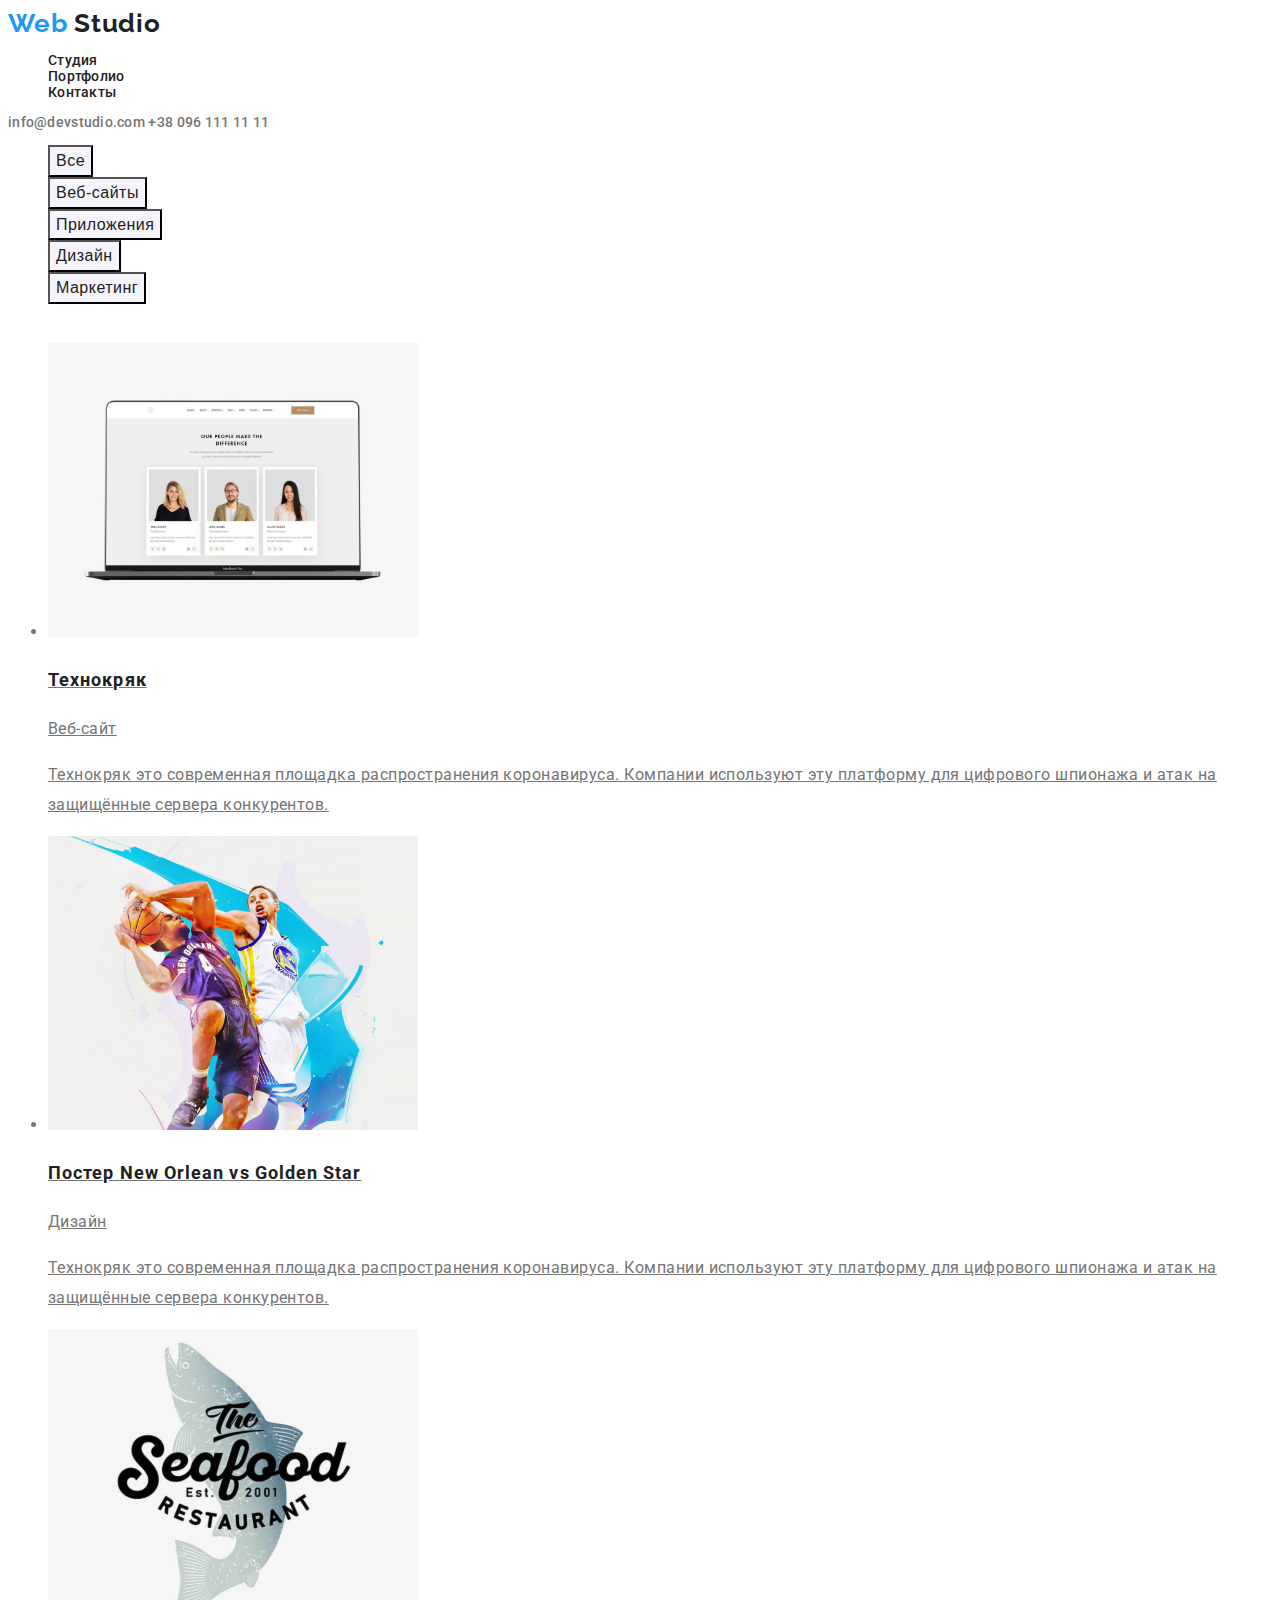
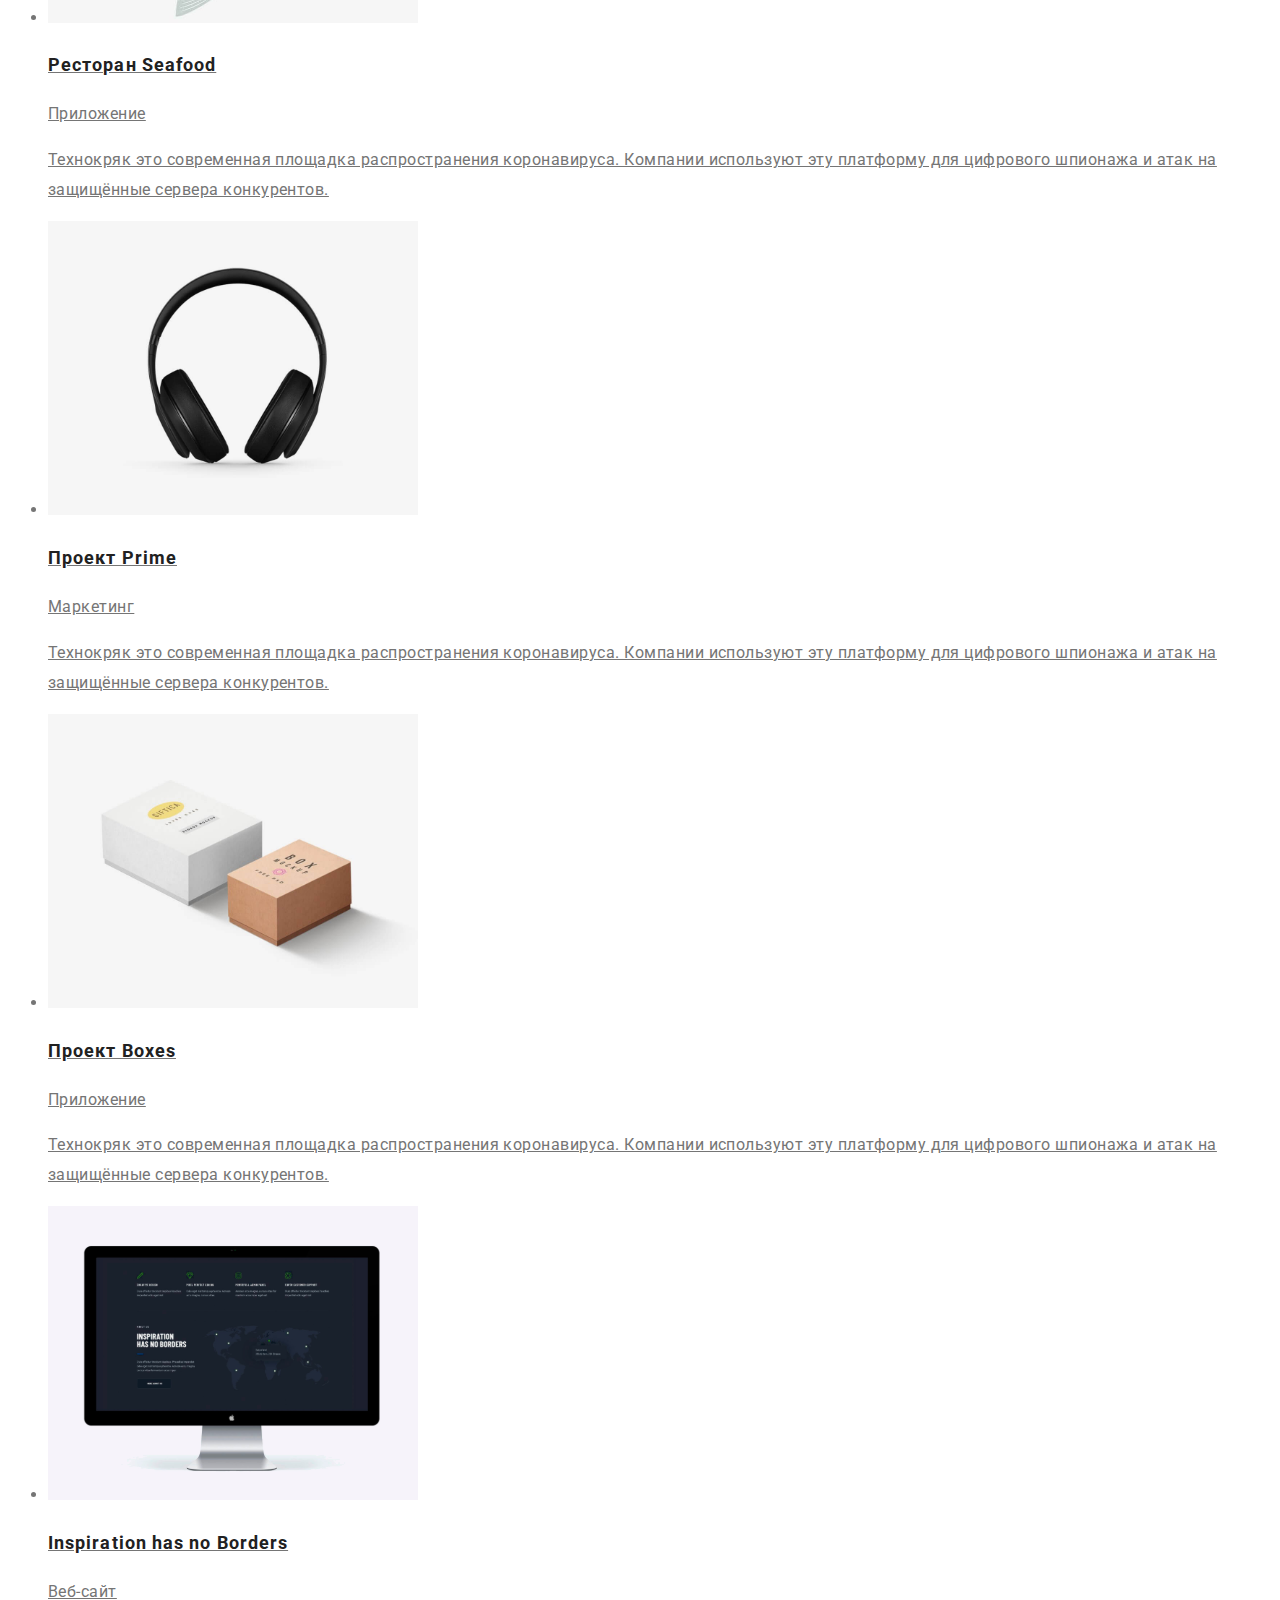
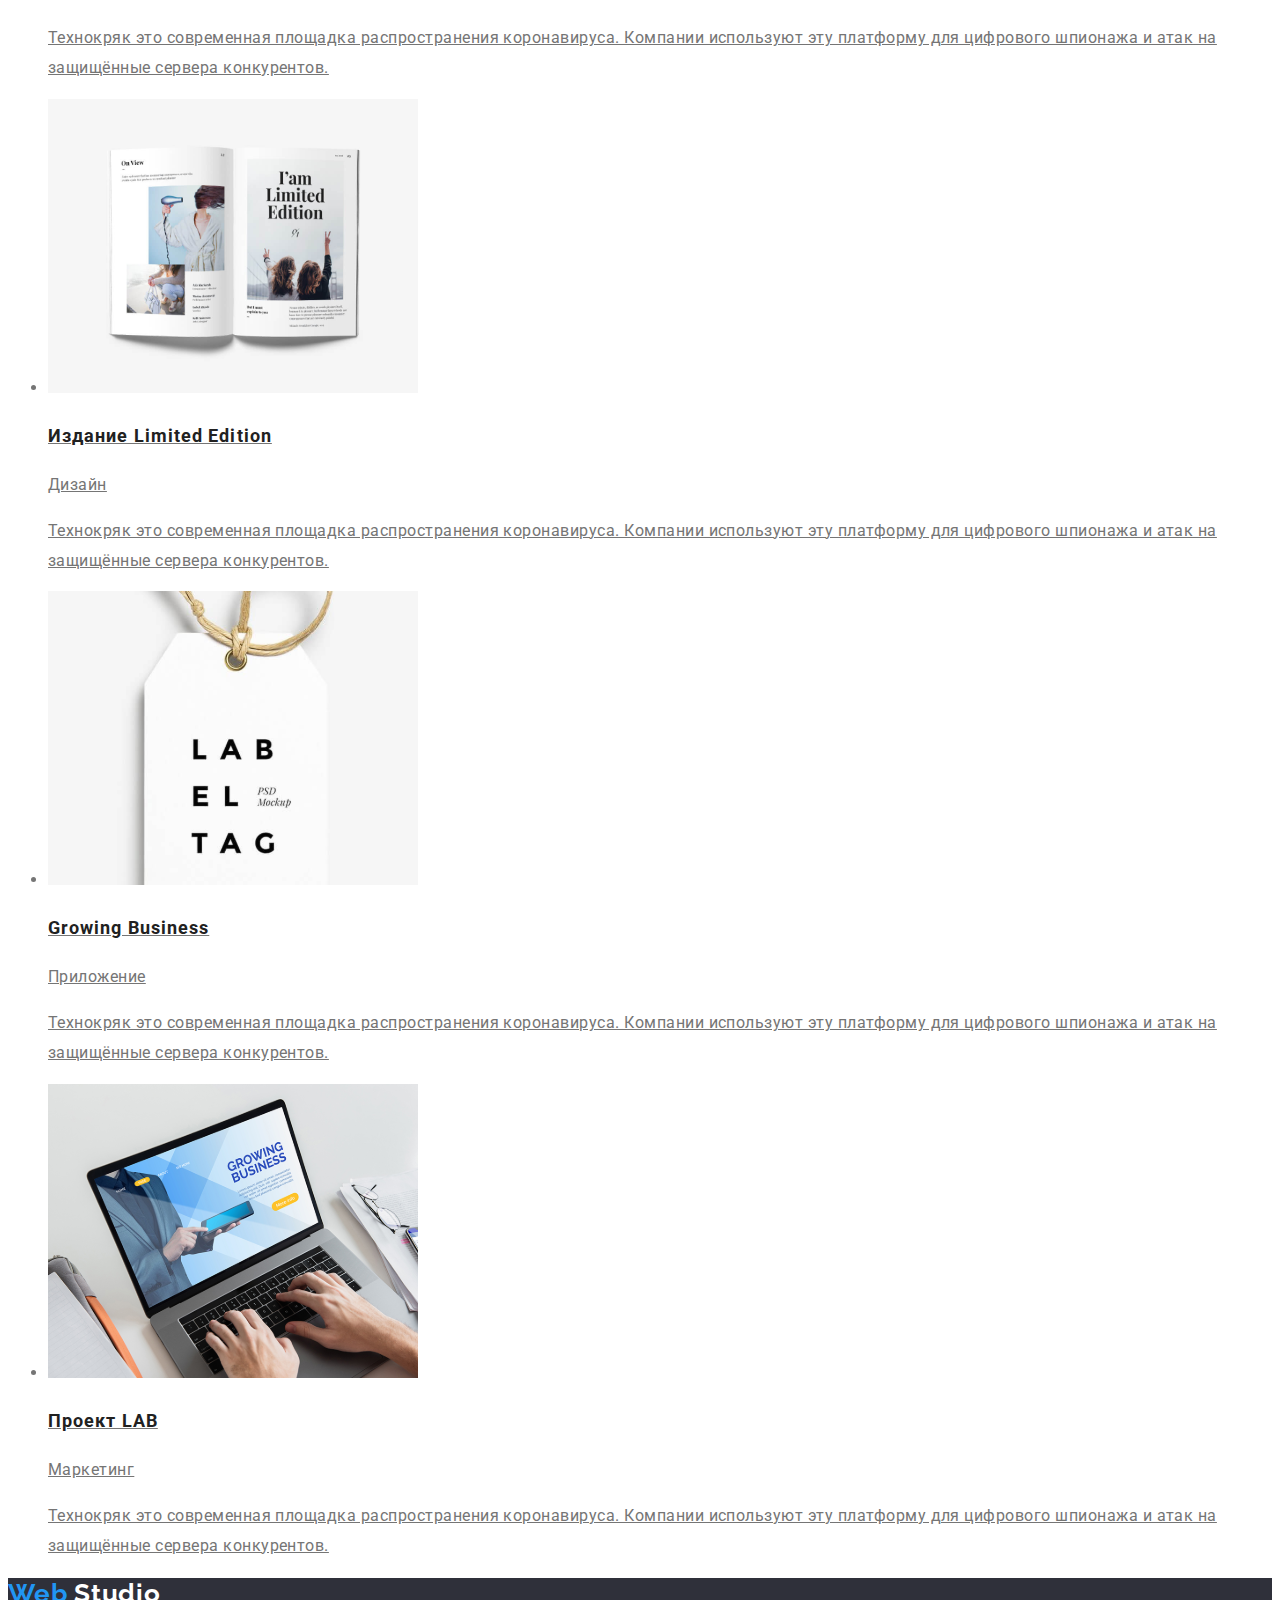
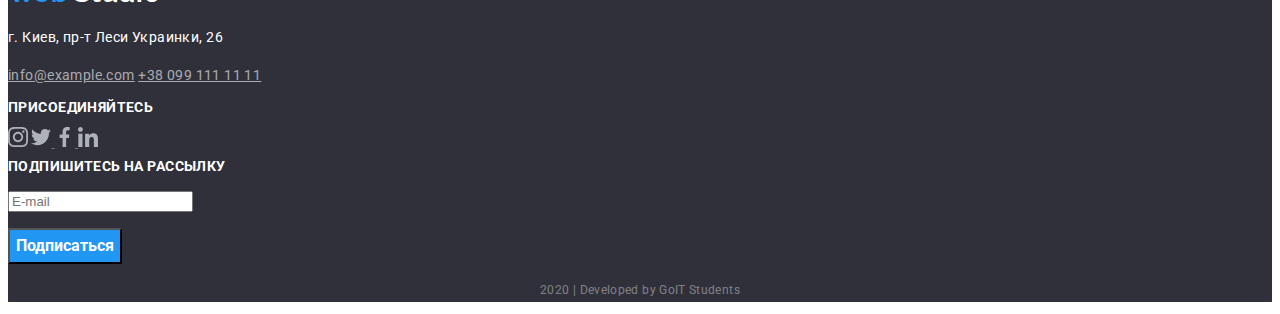
==== portfolio.html @ 562f6577 "ДЗ2 добавляет фоновые цвета и стили текста" ====
<!DOCTYPE html>
<html lang="en">
  <head>
    <meta charset="UTF-8" />
    <meta name="viewport" content="width=device-width, initial-scale=1.0" />
    <title>portfolio</title>
    <link
      href="https://fonts.googleapis.com/css2?family=Raleway:wght@700&family=Roboto:wght@400;500;700;900&display=swap"
      rel="stylesheet"
    />
    <link rel="stylesheet" href="./CSS/style.css" />
  </head>
  <body>
    <header>
      <nav>
        <!-- <a href="/">WebStudio</a> -->
        <!-- <a href="”#”"><span class="logo">Web</span> Studio</a> -->
        <a class="logo" href="”#”"
          >Web <span class="logo-studio">Studio</span></a
        >
        <ul class="site-nav list">
          <li><a href="./index.html" class="link">Студия</a></li>
          <li><a href="./portfolio.html" class="link">Портфолио</a></li>
          <li><a href="./contact.html" class="link">Контакты</a></li>
        </ul>
        <a href="mailto:info@devstudio.com" class="header-contacts"
          >info@devstudio.com</a
        >
        <a href="tel:+380961111111" class="header-contacts"
          >+38 096 111 11 11</a
        >
      </nav>
    </header>
    <main>
      <nav>
        <ul class="list">
          <li><button type="button" class="button-portfolio">Все</button></li>
          <li>
            <button type="button" class="button-portfolio">Веб-сайты</button>
          </li>
          <li>
            <button type="button" class="button-portfolio">Приложения</button>
          </li>
          <li>
            <button type="button" class="button-portfolio">Дизайн</button>
          </li>
          <li>
            <button type="button" class="button-portfolio">Маркетинг</button>
          </li>
        </ul>
      </nav>

      <h1 class="portfolio-hat">Portfolio</h1>

      <section class="portfolio-section">
        <ul>
          <li>
            <!-- Технокряк -->
            <a href="">
              <img
                src="./img/img-portfolio/technocrack.svg"
                alt="веб-сайт Технокряк"
              />
              <h2 class="portfolio-section-title">Технокряк</h2>
              <p>Веб-сайт</p>
              <p>
                Технокряк это современная площадка распространения коронавируса.
                Компании используют эту платформу для цифрового шпионажа и атак
                на защищённые сервера конкурентов.
              </p>
            </a>
          </li>
          <li>
            <!-- Постер New Orlean vs Golden Star -->
            <a href="">
              <img
                src="./img/img-portfolio/design.svg"
                alt="Постер New Orlean vs Golden Star"
              />
              <h2 class="portfolio-section-title">
                Постер New Orlean vs Golden Star
              </h2>
              <p>Дизайн</p>
              <p>
                Технокряк это современная площадка распространения коронавируса.
                Компании используют эту платформу для цифрового шпионажа и атак
                на защищённые сервера конкурентов.
              </p>
            </a>
          </li>
          <li>
            <!-- Ресторан Seafood -->
            <a href="">
              <img
                src="./img/img-portfolio/restaurant.svg"
                alt="Ресторан Seafood"
              />
              <h2 class="portfolio-section-title">Ресторан Seafood</h2>
              <p>Приложение</p>
              <p>
                Технокряк это современная площадка распространения коронавируса.
                Компании используют эту платформу для цифрового шпионажа и атак
                на защищённые сервера конкурентов.
              </p>
            </a>
          </li>
          <li>
            <!-- Проект Prime -->
            <a href="">
              <img
                src="./img/img-portfolio/prime-project.svg"
                alt="Проект Prime"
              />
              <h2 class="portfolio-section-title">Проект Prime</h2>
              <p>Маркетинг</p>
              <p>
                Технокряк это современная площадка распространения коронавируса.
                Компании используют эту платформу для цифрового шпионажа и атак
                на защищённые сервера конкурентов.
              </p>
            </a>
          </li>
          <li>
            <!-- Проект Boxes -->
            <a href="">
              <img
                src="./img/img-portfolio/box-project.svg"
                alt="Проект Boxes"
              />
              <h2 class="portfolio-section-title">Проект Boxes</h2>
              <p>Приложение</p>
              <p>
                Технокряк это современная площадка распространения коронавируса.
                Компании используют эту платформу для цифрового шпионажа и атак
                на защищённые сервера конкурентов.
              </p>
            </a>
          </li>
          <li>
            <!-- Inspiration has no Borders -->
            <a href="">
              <img
                src="./img/img-portfolio/inspir-no-birders.svg"
                alt="Inspiration has no Borders"
              />
              <h2 class="portfolio-section-title">
                Inspiration has no Borders
              </h2>
              <p>Веб-сайт</p>
              <p>
                Технокряк это современная площадка распространения коронавируса.
                Компании используют эту платформу для цифрового шпионажа и атак
                на защищённые сервера конкурентов.
              </p>
            </a>
          </li>
          <li>
            <!-- Издание Limited Edition -->
            <a href="">
              <img
                src="./img/img-portfolio/limited-edition.svg"
                alt="Издание Limited Edition"
              />
              <h2 class="portfolio-section-title">Издание Limited Edition</h2>
              <p>Дизайн</p>
              <p>
                Технокряк это современная площадка распространения коронавируса.
                Компании используют эту платформу для цифрового шпионажа и атак
                на защищённые сервера конкурентов.
              </p>
            </a>
          </li>
          <li>
            <!-- Проект LAB -->
            <a href="">
              <img
                src="./img/img-portfolio/lab-project.svg"
                alt="Growing Business"
              />
              <h2 class="portfolio-section-title">Growing Business</h2>
              <p>Приложение</p>
              <p>
                Технокряк это современная площадка распространения коронавируса.
                Компании используют эту платформу для цифрового шпионажа и атак
                на защищённые сервера конкурентов.
              </p>
            </a>
          </li>
          <li>
            <!-- Growing Business -->
            <a href="">
              <img
                src="./img/img-portfolio/growing-busines.svg"
                alt="Проект LAB"
              />
              <h2 class="portfolio-section-title">Проект LAB</h2>
              <p>Маркетинг</p>
              <p>
                Технокряк это современная площадка распространения коронавируса.
                Компании используют эту платформу для цифрового шпионажа и атак
                на защищённые сервера конкурентов.
              </p>
            </a>
          </li>
        </ul>
      </section>
    </main>
    <footer class="">
      <!-- секция контактов-->
      <section>
        <h2>
          <a class="logo" href="”#”"
            >Web <span class="logo-studio logo-footer">Studio</span></a
          >
        </h2>

        <address>
          <p>
            г. Киев, пр-т Леси Украинки, 26
          </p>
          <a class="contacts" href="mailto:info@example.com"
            >info@example.com</a
          >

          <a class="contacts" href="tel:+380991111111">+38 099 111 11 11</a>
        </address>
      </section>

      <!-- секция соцсетей -->
      <section>
        <h2 class="footer-title">присоединяйтесь</h2>

        <a href="">
          <img src="./img/community-logo/instagram-logo.svg" alt="instagram"
        /></a>
        <a href="">
          <img src="./img/community-logo/twitter.svg" alt="twitter" />
        </a>
        <a href="">
          <img src="./img/community-logo/facebook.svg" alt="facebook" />
        </a>
        <a href="">
          <img src="./img/community-logo/linkedin.svg" alt="linkedin" />
        </a>
      </section>

      <!-- секция подписки -->
      <h2 class="footer-title">Подпишитесь на рассылку</h2>
      <form>
        <p class="form-text"><input placeholder="E-mail" name="email" /></p>
        <p>
          <button class="button" formaction="3298901@gmail.com">
            Подписаться
          </button>
        </p>
      </form>
      <p class="copyright">2020 | Developed by GoIT Students</p>
    </footer>
  </body>
</html>
---- CSS/style.css ----
/* ___________Студия__________ */
/* ПАЛИТРА и шрифты  */

/* ----хедер ----  */
/* основной фона цвет - #ffffff */
/* цвет текста хедера (контакты) - #757575 */
/* заголовки (навигация хедера) - #212121 */
/* текст лого studio - #212121 */
/* текст лого web - #2196F3 */
/* цвет выделения  - #ffffff */
/* шрифты Roboto (500 - нави и контакты) Raleway (700 - лого) */
/* letterspacing - 0.2 - navi, 0.3 - logo */

/* ---------main Studio------*/
/* основной  цвет фона - #ffffff */
/* вторичный цвет - #F5F4FA */
/* основной текст - #757575 */
/* заголовки - #212121 */
/* акцент (выделение)- #2196F3 */
/* фон иконок соцсетей - #AFB1B8 */
/*  цвет фона подписей к изображениям - rgba(47, 48, 58, 0.8); */
/* цвет подписей к изображениям - #ffffff */
/* шрифты Roboto (400 - базацы,700 - заголовки, 900 - главный заголовок) */
/* letterspacing - 0.03,  */

/* ---------main Portfolio---- */
/* основной  цвет фона - #ffffff,   ???  #E5E5E5 */
/* шрифты Roboto (400 - абзацы ,500 - кнопки,700 - заголовки) */

/*---------футер---------- */
/* цвет фона  футера - #2F303A */
/* цвет фона иконок футера - rgba(255, 255, 255, 0.1) */
/* заголовки футера  - #ffffff */
/* основной текст футера  - rgba(47, 48, 58, 0.8); */
/* текст вниху футера - rgba(255, 255, 255, 0.4) */
/* шрифты Roboto (400,700) Raleway (700) */

/* ---- global preferences ----- */
:root {
  --primary-text-color: #757575;
  --text-title-color: #212121;
  --accent-color: #2196f3;
  --background-color: #ffffff;
  --secong-bgc: #f5f4fa;
  --footer-bgc: #2f303a;
}

body {
  background-color: #ffffff;
  font-family: Roboto, sans-serif;
  font-size: 14px;
  line-height: 1.71px;
  letter-spacing: 0.03em;
  color: var(--primary-text-color);
}

.list {
  list-style: none;
}
h1,
h2,
h3 {
  font-family: Roboto;
  color: var(--text-title-color);
}
/* ---end global oreferenses----- */

/* -------- header -------------- */

/* ----logo---- */
.logo {
  color: #2196f3;
  font-family: Raleway, cursive;
  font-style: normal;
  font-weight: bold;
  font-size: 26px;
  line-height: 1.19;
  letter-spacing: 0.03em;
  text-decoration: none;
}

.logo-studio {
  color: var(--text-title-color);
}
/* ---nav--- */
.site-nav .link {
  color: var(--text-title-color);
  font-family: Roboto;
  font-style: normal;
  font-weight: 500;
  font-size: 14px;
  line-height: 1.14;
  letter-spacing: 0.02em;
  text-decoration: none;
}
.site-nav .link:hover,
.site-nav .link:focus {
  color: var(--accent-color);
}
.header-contacts {
  color: var(--primary-text-color);
  font-family: Roboto;
  font-weight: 500;
  font-size: 14px;
  line-height: 1.14;
  letter-spacing: 0.02em;
  text-decoration: none;
}
.header-contacts:hover,
.header-contacts:focus {
  color: var(--accent-color);
}

/* ---- end header ----- */

/* ----------- main ------------ */

/* -----common main ----- */

.section {
  color: var(--primary-text-color);
}

.section-title {
  color: var(--text-title-color);
  font-style: normal;
  font-weight: bold;
  font-size: 36px;
  line-height: 1.17;
  text-align: center;
  letter-spacing: 0.03em;
}

/* -----end common main ------ */

/*  --- hat ------ */
.hat {
}
.hat-title {
  color: #ffffff;
  background: rgba(47, 48, 58, 0.8);
  font-weight: 900;
  font-size: 44px;
  line-height: 1.36;
  text-align: center;
  letter-spacing: 0.06em;
  text-transform: uppercase;
}

.button {
  background-color: var(--accent-color);
  color: var(--background-color);
  font-family: Roboto;
  font-weight: bold;
  font-size: 16px;
  line-height: 1.88;
}

/* -----end hat ---- */

/* ----- features ------ */
.features-title {
  color: var(--text-title-color);
  font-weight: bold;
  font-size: 14px;
  line-height: 1.14;
  letter-spacing: 0.03em;
  text-transform: uppercase;
}
/* 
.section-features-img {
  background-color: #f5f4fa;
  position: absolute;
  width: 270px;
  height: 120px;
  left: 215px;
top: 774px;
} */

/* ------- end features ------ */

/* ----- our-business -------- */
.section figcaption {
  /* .imgtext { */
  font-weight: bold;
  font-size: 14px;
  line-height: 16px;
  text-align: center;
  letter-spacing: 0.03em;
  text-transform: uppercase;
  background: rgba(47, 48, 58, 0.8);
  color: #ffffff;
  /* color: #ff0000; */
}

/* ------end our-business ---- */

/* ------ our team ----------- */
.team-title {
  font-weight: 500;
  font-size: 16px;
  line-height: 1.19;
  text-align: center;
  letter-spacing: 0.03em;
}
.team .team-text {
  font-size: 16px;
  line-height: 1.19;
  text-align: center;
  letter-spacing: 0.03em;
  /* color: #ff0000; */
}
.our-team {
  background-color: var(--secong-bgc);
}
/* ------ end our team ------- */

/* ---our clients--------- */
/* ---end our clients----- */

/* ------- end main ------- */
/*  -------- footer ------- */
footer {
  background-color: var(--footer-bgc);
}
.logo-footer {
  color: #ffffff;
}

address {
  font-style: normal;
  font-size: 14px;
  line-height: 1.71;
  letter-spacing: 0.03em;
  color: #ffffff;
}

.footer-title {
  font-weight: bold;
  font-size: 14px;
  line-height: 1.14;
  letter-spacing: 0.03em;
  text-transform: uppercase;
  color: #ffffff;
}

.contacts {
  font-weight: normal;
  font-size: 14px;
  line-height: 1.71;
  letter-spacing: 0.03em;
  color: rgba(255, 255, 255, 0.6);
}

.form-text {
  font-size: 16px;
  line-height: 1.88;
  display: flex;
  align-items: center;
  letter-spacing: 0.03em;
  color: rgba(255, 255, 255, 0.6);
}

.copyright {
  font-size: 12px;
  font-weight: normal;
  line-height: 2;
  text-align: center;
  letter-spacing: 0.03em;
  color: rgba(255, 255, 255, 0.4);
}
/* ----- end footer ------- */
/* __________портфолио______________ */

.button-portfolio {
  background-color: var(--secong-bgc);
  color: var(--text-title-color);
  font-style: normal;
  font-weight: 500;
  font-size: 16px;
  line-height: 1.62;
  text-align: center;
  letter-spacing: 0.03em;
  color: #212121;
}
.button-portfolio:hover,
.button-portfolio:focus {
  background-color: var(--accent-color);
  color: var(--background-color);
}
.portfolio-hat {
  color: #ffffff;
}
.portfolio-section {
  font-size: 16px;
  line-height: 1.87;
  letter-spacing: 0.03em;
  color: var(--primary-text-color);
}

.portfolio-section-title {
  font-weight: bold;
  font-size: 18px;
  line-height: 2;
  letter-spacing: 0.06em;
  color: var(--text-title-color);
}

a {
  color: inherit;
}
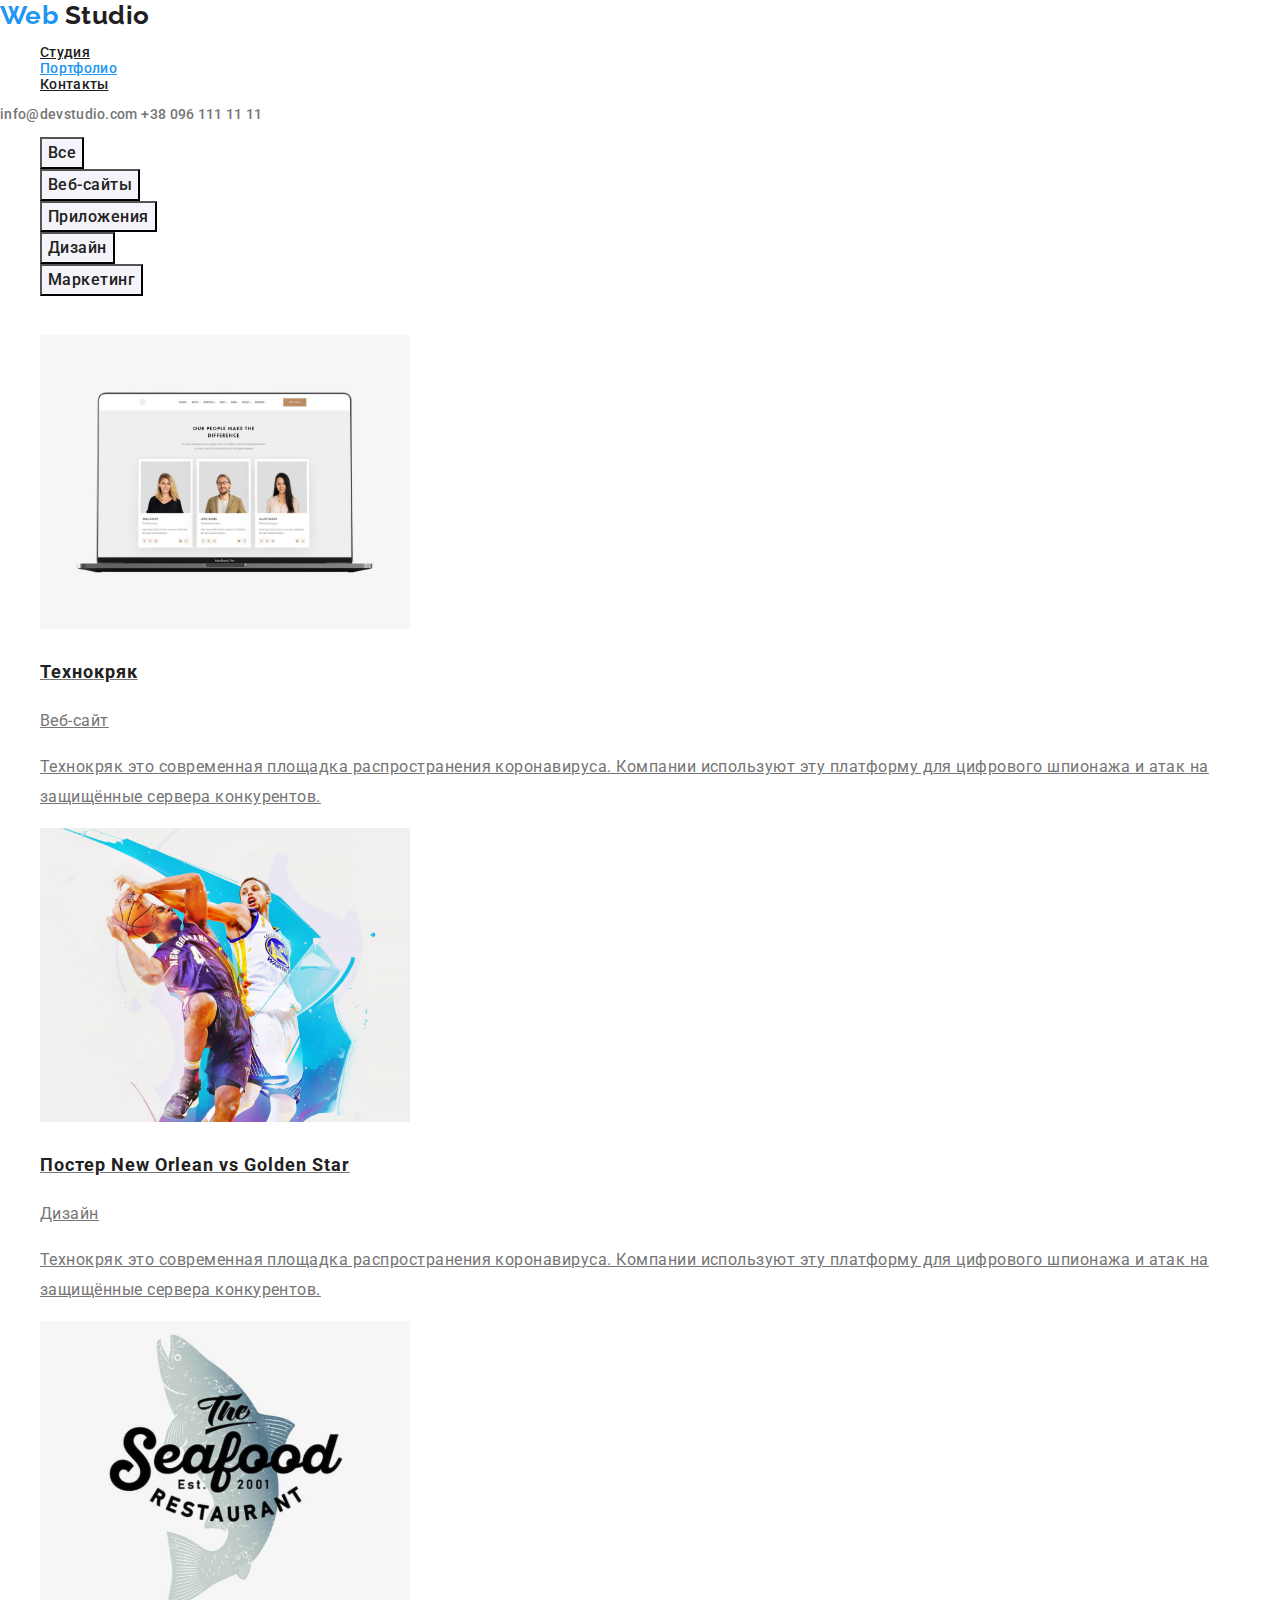
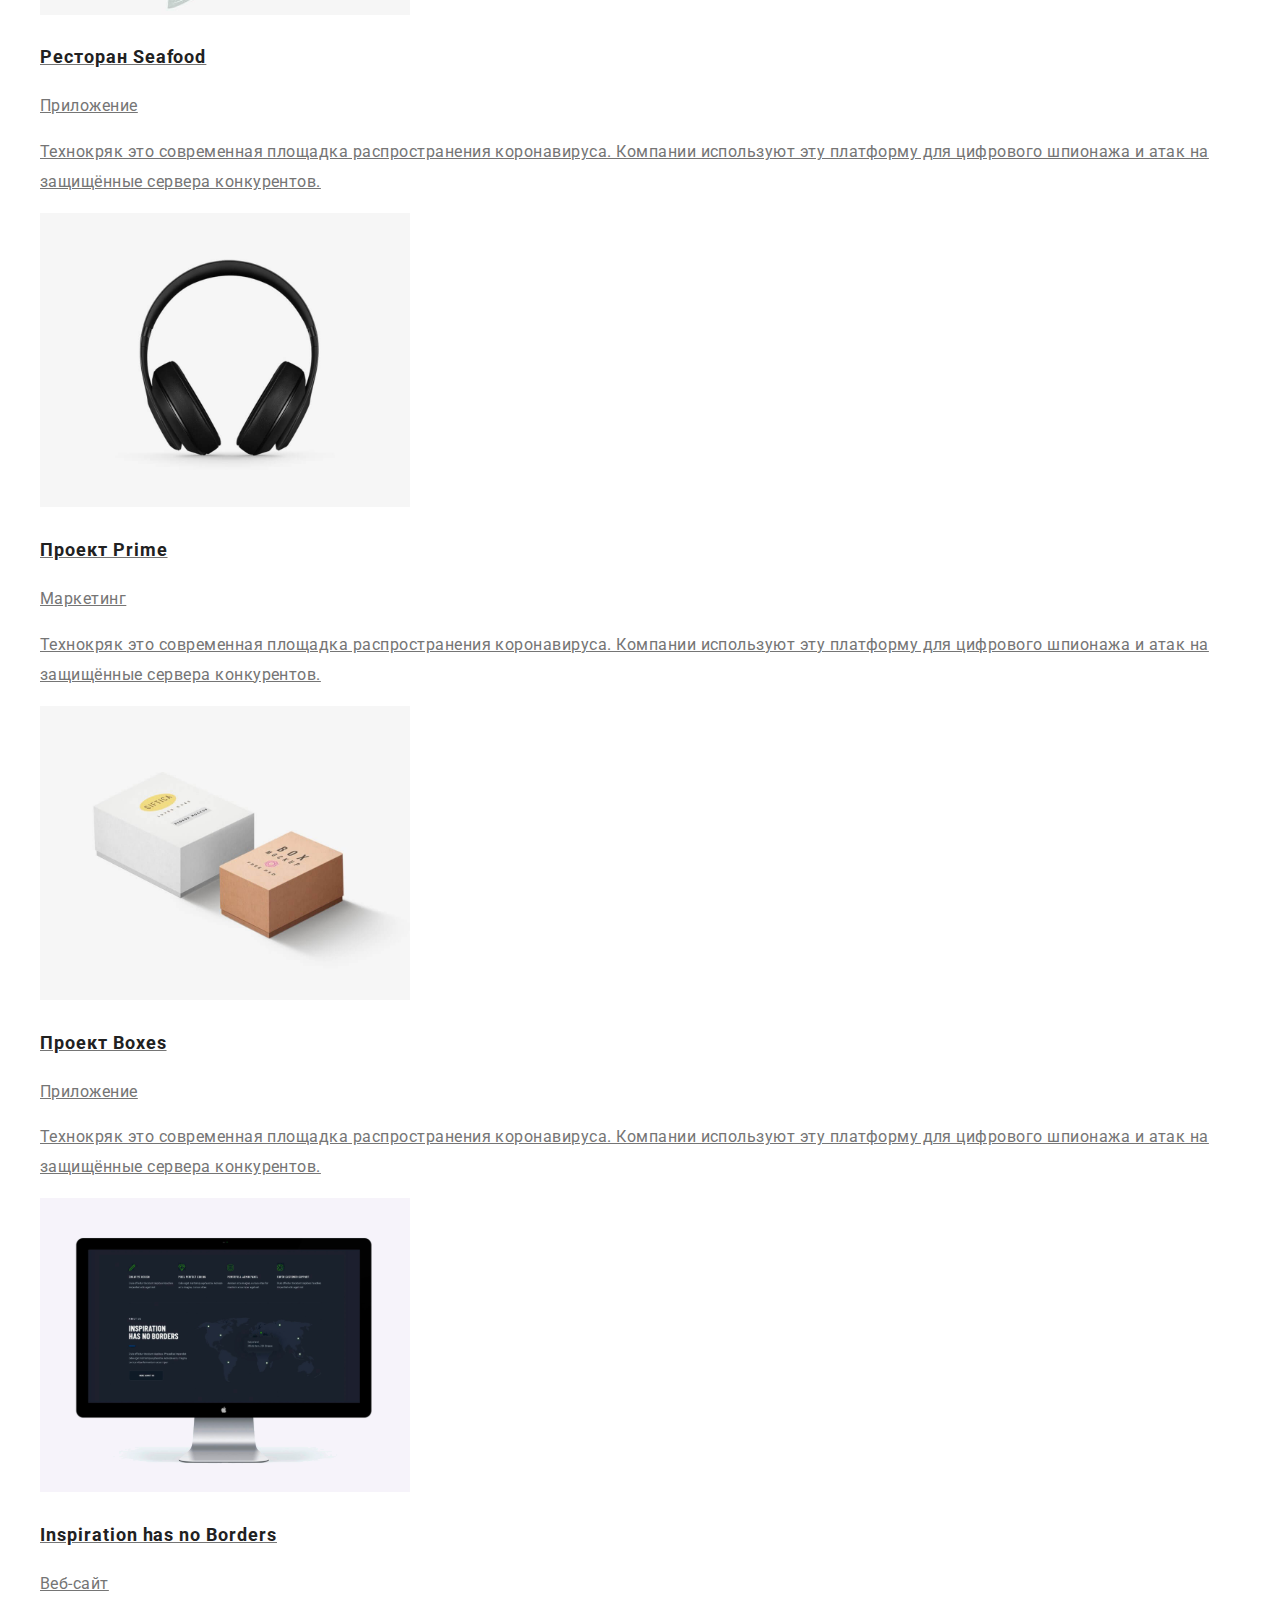
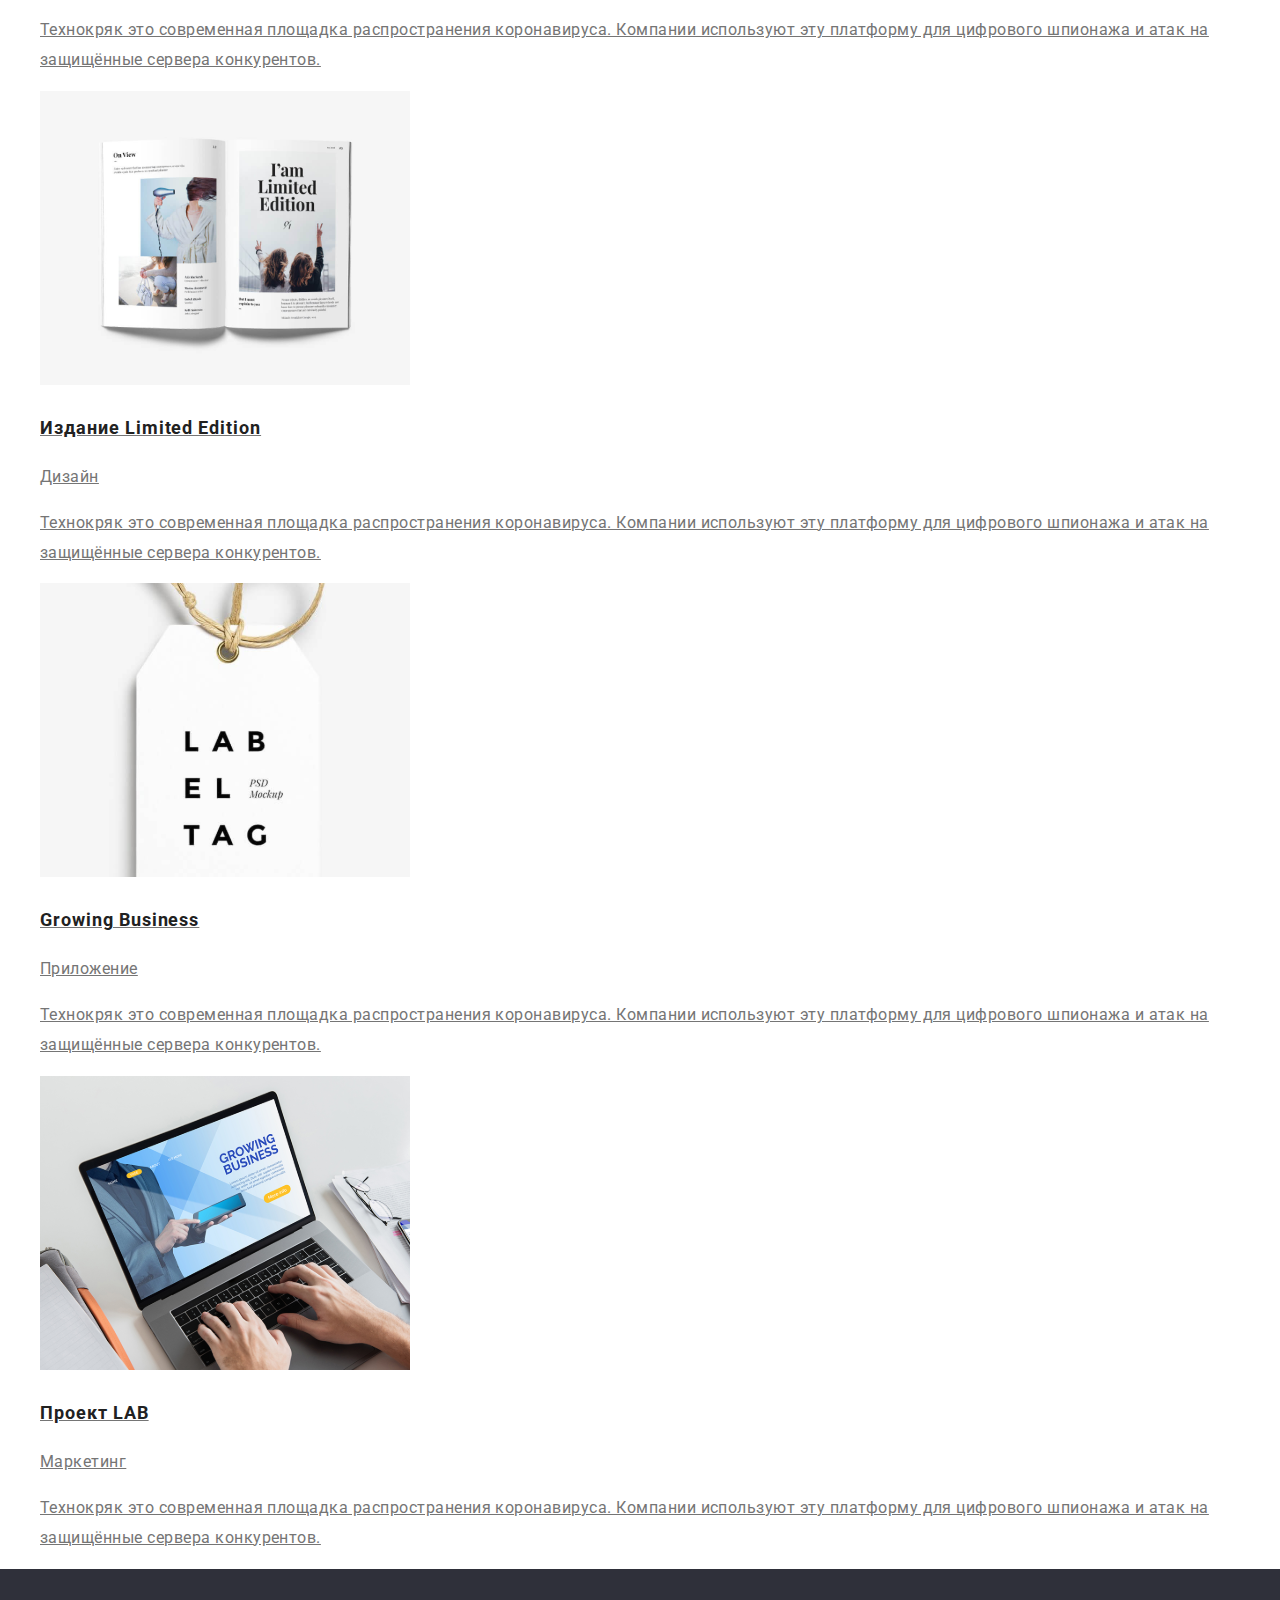
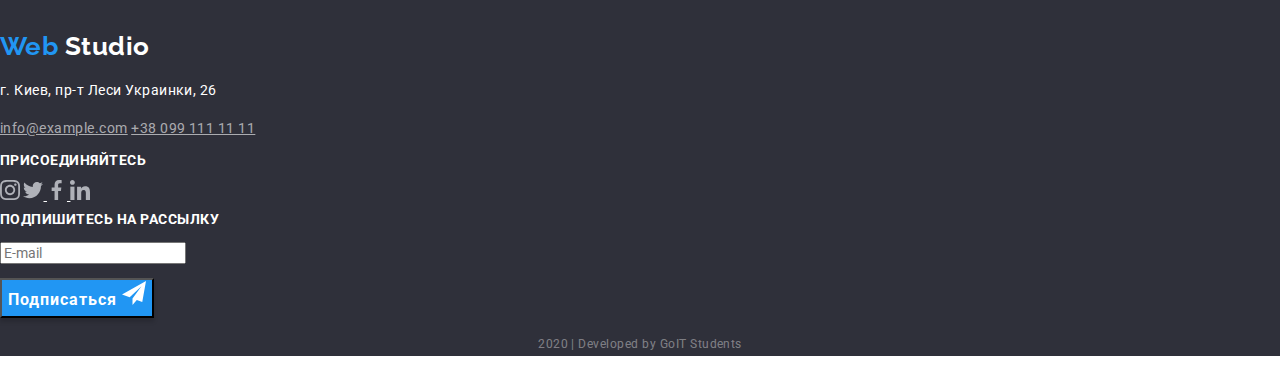
==== commit 25ee4be7: "ДЗ2 ред. исправлены замечания" ====
--- a/portfolio.html
+++ b/portfolio.html
@@ -8,253 +8,313 @@
       href="https://fonts.googleapis.com/css2?family=Raleway:wght@700&family=Roboto:wght@400;500;700;900&display=swap"
       rel="stylesheet"
     />
+    <link
+      rel="stylesheet"
+      href="https://cdnjs.cloudflare.com/ajax/libs/modern-normalize/0.6.0/modern-normalize.min.css"
+    />
     <link rel="stylesheet" href="./CSS/style.css" />
   </head>
   <body>
     <header>
-      <nav>
-        <!-- <a href="/">WebStudio</a> -->
-        <!-- <a href="”#”"><span class="logo">Web</span> Studio</a> -->
+      <!-- header logo  -->
+      <div class="container">
         <a class="logo" href="”#”"
           >Web <span class="logo-studio">Studio</span></a
         >
-        <ul class="site-nav list">
-          <li><a href="./index.html" class="link">Студия</a></li>
-          <li><a href="./portfolio.html" class="link">Портфолио</a></li>
-          <li><a href="./contact.html" class="link">Контакты</a></li>
-        </ul>
-        <a href="mailto:info@devstudio.com" class="header-contacts"
+
+        <!--- header navigation -->
+        <nav>
+          <ul class="header-text-style list">
+            <li>
+              <a href="./index.html" class="nav-style">Студия</a>
+            </li>
+            <li>
+              <a href="./portfolio.html" class="nav-style active-page"
+                >Портфолио</a
+              >
+            </li>
+            <li>
+              <a href="./contact.html" class="nav-style">Контакты</a>
+            </li>
+          </ul>
+        </nav>
+
+        <!--- header contacts -->
+        <a href="mailto:info@devstudio.com" class="header-text-style us"
           >info@devstudio.com</a
         >
-        <a href="tel:+380961111111" class="header-contacts"
+        <a href="tel:+380961111111" class="header-text-style us"
           >+38 096 111 11 11</a
         >
-      </nav>
+        <!--end header contacts -->
+      </div>
     </header>
     <main>
       <nav>
-        <ul class="list">
-          <li><button type="button" class="button-portfolio">Все</button></li>
-          <li>
-            <button type="button" class="button-portfolio">Веб-сайты</button>
-          </li>
-          <li>
-            <button type="button" class="button-portfolio">Приложения</button>
-          </li>
-          <li>
-            <button type="button" class="button-portfolio">Дизайн</button>
-          </li>
-          <li>
-            <button type="button" class="button-portfolio">Маркетинг</button>
-          </li>
-        </ul>
+        <div class="container">
+          <ul class="list">
+            <li>
+              <button
+                type="button"
+                class="text-style-title name-title portfolio-ref"
+              >
+                Все
+              </button>
+            </li>
+            <li>
+              <button
+                type="button"
+                class="text-style-title name-title portfolio-ref"
+              >
+                Веб-сайты
+              </button>
+            </li>
+            <li>
+              <button
+                type="button"
+                class="text-style-title name-title portfolio-ref"
+              >
+                Приложения
+              </button>
+            </li>
+            <li>
+              <button
+                type="button"
+                class="text-style-title name-title portfolio-ref"
+              >
+                Дизайн
+              </button>
+            </li>
+            <li>
+              <button
+                type="button"
+                class="text-style-title name-title portfolio-ref"
+              >
+                Маркетинг
+              </button>
+            </li>
+          </ul>
+        </div>
       </nav>
 
       <h1 class="portfolio-hat">Portfolio</h1>
 
       <section class="portfolio-section">
-        <ul>
-          <li>
-            <!-- Технокряк -->
-            <a href="">
-              <img
-                src="./img/img-portfolio/technocrack.svg"
-                alt="веб-сайт Технокряк"
-              />
-              <h2 class="portfolio-section-title">Технокряк</h2>
-              <p>Веб-сайт</p>
-              <p>
-                Технокряк это современная площадка распространения коронавируса.
-                Компании используют эту платформу для цифрового шпионажа и атак
-                на защищённые сервера конкурентов.
-              </p>
-            </a>
-          </li>
-          <li>
-            <!-- Постер New Orlean vs Golden Star -->
-            <a href="">
-              <img
-                src="./img/img-portfolio/design.svg"
-                alt="Постер New Orlean vs Golden Star"
-              />
-              <h2 class="portfolio-section-title">
-                Постер New Orlean vs Golden Star
-              </h2>
-              <p>Дизайн</p>
-              <p>
-                Технокряк это современная площадка распространения коронавируса.
-                Компании используют эту платформу для цифрового шпионажа и атак
-                на защищённые сервера конкурентов.
-              </p>
-            </a>
-          </li>
-          <li>
-            <!-- Ресторан Seafood -->
-            <a href="">
-              <img
-                src="./img/img-portfolio/restaurant.svg"
-                alt="Ресторан Seafood"
-              />
-              <h2 class="portfolio-section-title">Ресторан Seafood</h2>
-              <p>Приложение</p>
-              <p>
-                Технокряк это современная площадка распространения коронавируса.
-                Компании используют эту платформу для цифрового шпионажа и атак
-                на защищённые сервера конкурентов.
-              </p>
-            </a>
-          </li>
-          <li>
-            <!-- Проект Prime -->
-            <a href="">
-              <img
-                src="./img/img-portfolio/prime-project.svg"
-                alt="Проект Prime"
-              />
-              <h2 class="portfolio-section-title">Проект Prime</h2>
-              <p>Маркетинг</p>
-              <p>
-                Технокряк это современная площадка распространения коронавируса.
-                Компании используют эту платформу для цифрового шпионажа и атак
-                на защищённые сервера конкурентов.
-              </p>
-            </a>
-          </li>
-          <li>
-            <!-- Проект Boxes -->
-            <a href="">
-              <img
-                src="./img/img-portfolio/box-project.svg"
-                alt="Проект Boxes"
-              />
-              <h2 class="portfolio-section-title">Проект Boxes</h2>
-              <p>Приложение</p>
-              <p>
-                Технокряк это современная площадка распространения коронавируса.
-                Компании используют эту платформу для цифрового шпионажа и атак
-                на защищённые сервера конкурентов.
-              </p>
-            </a>
-          </li>
-          <li>
-            <!-- Inspiration has no Borders -->
-            <a href="">
-              <img
-                src="./img/img-portfolio/inspir-no-birders.svg"
-                alt="Inspiration has no Borders"
-              />
-              <h2 class="portfolio-section-title">
-                Inspiration has no Borders
-              </h2>
-              <p>Веб-сайт</p>
-              <p>
-                Технокряк это современная площадка распространения коронавируса.
-                Компании используют эту платформу для цифрового шпионажа и атак
-                на защищённые сервера конкурентов.
-              </p>
-            </a>
-          </li>
-          <li>
-            <!-- Издание Limited Edition -->
-            <a href="">
-              <img
-                src="./img/img-portfolio/limited-edition.svg"
-                alt="Издание Limited Edition"
-              />
-              <h2 class="portfolio-section-title">Издание Limited Edition</h2>
-              <p>Дизайн</p>
-              <p>
-                Технокряк это современная площадка распространения коронавируса.
-                Компании используют эту платформу для цифрового шпионажа и атак
-                на защищённые сервера конкурентов.
-              </p>
-            </a>
-          </li>
-          <li>
-            <!-- Проект LAB -->
-            <a href="">
-              <img
-                src="./img/img-portfolio/lab-project.svg"
-                alt="Growing Business"
-              />
-              <h2 class="portfolio-section-title">Growing Business</h2>
-              <p>Приложение</p>
-              <p>
-                Технокряк это современная площадка распространения коронавируса.
-                Компании используют эту платформу для цифрового шпионажа и атак
-                на защищённые сервера конкурентов.
-              </p>
-            </a>
-          </li>
-          <li>
-            <!-- Growing Business -->
-            <a href="">
-              <img
-                src="./img/img-portfolio/growing-busines.svg"
-                alt="Проект LAB"
-              />
-              <h2 class="portfolio-section-title">Проект LAB</h2>
-              <p>Маркетинг</p>
-              <p>
-                Технокряк это современная площадка распространения коронавируса.
-                Компании используют эту платформу для цифрового шпионажа и атак
-                на защищённые сервера конкурентов.
-              </p>
-            </a>
-          </li>
-        </ul>
+        <div class="container">
+          <ul class="list">
+            <li>
+              <!-- Технокряк -->
+              <a href="">
+                <img
+                  src="./img/img-portfolio/technocrack.svg"
+                  alt="веб-сайт Технокряк"
+                />
+                <h2 class="portfolio-section-title">Технокряк</h2>
+                <p>Веб-сайт</p>
+                <p>
+                  Технокряк это современная площадка распространения
+                  коронавируса. Компании используют эту платформу для цифрового
+                  шпионажа и атак на защищённые сервера конкурентов.
+                </p>
+              </a>
+            </li>
+            <li>
+              <!-- Постер New Orlean vs Golden Star -->
+              <a href="">
+                <img
+                  src="./img/img-portfolio/design.svg"
+                  alt="Постер New Orlean vs Golden Star"
+                />
+                <h2 class="portfolio-section-title">
+                  Постер New Orlean vs Golden Star
+                </h2>
+                <p>Дизайн</p>
+                <p>
+                  Технокряк это современная площадка распространения
+                  коронавируса. Компании используют эту платформу для цифрового
+                  шпионажа и атак на защищённые сервера конкурентов.
+                </p>
+              </a>
+            </li>
+            <li>
+              <!-- Ресторан Seafood -->
+              <a href="">
+                <img
+                  src="./img/img-portfolio/restaurant.svg"
+                  alt="Ресторан Seafood"
+                />
+                <h2 class="portfolio-section-title">Ресторан Seafood</h2>
+                <p>Приложение</p>
+                <p>
+                  Технокряк это современная площадка распространения
+                  коронавируса. Компании используют эту платформу для цифрового
+                  шпионажа и атак на защищённые сервера конкурентов.
+                </p>
+              </a>
+            </li>
+            <li>
+              <!-- Проект Prime -->
+              <a href="">
+                <img
+                  src="./img/img-portfolio/prime-project.svg"
+                  alt="Проект Prime"
+                />
+                <h2 class="portfolio-section-title">Проект Prime</h2>
+                <p>Маркетинг</p>
+                <p>
+                  Технокряк это современная площадка распространения
+                  коронавируса. Компании используют эту платформу для цифрового
+                  шпионажа и атак на защищённые сервера конкурентов.
+                </p>
+              </a>
+            </li>
+            <li>
+              <!-- Проект Boxes -->
+              <a href="">
+                <img
+                  src="./img/img-portfolio/box-project.svg"
+                  alt="Проект Boxes"
+                />
+                <h2 class="portfolio-section-title">Проект Boxes</h2>
+                <p>Приложение</p>
+                <p>
+                  Технокряк это современная площадка распространения
+                  коронавируса. Компании используют эту платформу для цифрового
+                  шпионажа и атак на защищённые сервера конкурентов.
+                </p>
+              </a>
+            </li>
+            <li>
+              <!-- Inspiration has no Borders -->
+              <a href="">
+                <img
+                  src="./img/img-portfolio/inspir-no-birders.svg"
+                  alt="Inspiration has no Borders"
+                />
+                <h2 class="portfolio-section-title">
+                  Inspiration has no Borders
+                </h2>
+                <p>Веб-сайт</p>
+                <p>
+                  Технокряк это современная площадка распространения
+                  коронавируса. Компании используют эту платформу для цифрового
+                  шпионажа и атак на защищённые сервера конкурентов.
+                </p>
+              </a>
+            </li>
+            <li>
+              <!-- Издание Limited Edition -->
+              <a href="">
+                <img
+                  src="./img/img-portfolio/limited-edition.svg"
+                  alt="Издание Limited Edition"
+                />
+                <h2 class="portfolio-section-title">Издание Limited Edition</h2>
+                <p>Дизайн</p>
+                <p>
+                  Технокряк это современная площадка распространения
+                  коронавируса. Компании используют эту платформу для цифрового
+                  шпионажа и атак на защищённые сервера конкурентов.
+                </p>
+              </a>
+            </li>
+            <li>
+              <!-- Проект LAB -->
+              <a href="">
+                <img
+                  src="./img/img-portfolio/lab-project.svg"
+                  alt="Growing Business"
+                />
+                <h2 class="portfolio-section-title">Growing Business</h2>
+                <p>Приложение</p>
+                <p>
+                  Технокряк это современная площадка распространения
+                  коронавируса. Компании используют эту платформу для цифрового
+                  шпионажа и атак на защищённые сервера конкурентов.
+                </p>
+              </a>
+            </li>
+            <li>
+              <!-- Growing Business -->
+              <a href="">
+                <img
+                  src="./img/img-portfolio/growing-busines.svg"
+                  alt="Проект LAB"
+                />
+                <h2 class="portfolio-section-title">Проект LAB</h2>
+                <p>Маркетинг</p>
+                <p>
+                  Технокряк это современная площадка распространения
+                  коронавируса. Компании используют эту платформу для цифрового
+                  шпионажа и атак на защищённые сервера конкурентов.
+                </p>
+              </a>
+            </li>
+          </ul>
+        </div>
       </section>
     </main>
-    <footer class="">
-      <!-- секция контактов-->
-      <section>
-        <h2>
-          <a class="logo" href="”#”"
-            >Web <span class="logo-studio logo-footer">Studio</span></a
-          >
-        </h2>
-
-        <address>
+    <footer>
+      <div class="container">
+        <!-- footer contacts / секция контактов/ -->
+        <section>
+          <h2>
+            <a class="logo" href="”#”"
+              >Web <span class="logo-studio logo-footer">Studio</span></a
+            >
+          </h2>
+
+          <address class="footer-text-style">
+            <p>
+              г. Киев, пр-т Леси Украинки, 26
+            </p>
+            <a
+              class="footer-text-style footer-us"
+              href="mailto:info@example.com"
+              >info@example.com</a
+            >
+
+            <a class="footer-text-style footer-us" href="tel:+380991111111"
+              >+38 099 111 11 11</a
+            >
+          </address>
+        </section>
+
+        <!-- footer community / cекция соцсетей / -->
+        <section>
+          <h2 class="text-style-title footer-title">присоединяйтесь</h2>
+
+          <a href="">
+            <img src="./img/community-logo/instagram-logo.svg" alt="instagram"
+          /></a>
+          <a href="">
+            <img src="./img/community-logo/twitter.svg" alt="twitter" />
+          </a>
+          <a href="">
+            <img src="./img/community-logo/facebook.svg" alt="facebook" />
+          </a>
+          <a href="">
+            <img src="./img/community-logo/linkedin.svg" alt="linkedin" />
+          </a>
+        </section>
+
+        <!--  footer subscribing / секция подписки / -->
+        <h2 class="text-style-title footer-title">Подпишитесь на рассылку</h2>
+        <form>
+          <p class="form-text"><input placeholder="E-mail" name="email" /></p>
           <p>
-            г. Киев, пр-т Леси Украинки, 26
+            <button
+              class="ref-style button-style"
+              formaction="3298901@gmail.com"
+            >
+              Подписаться
+              <img src="./img/community-logo/send-logo.svg" alt="send logo" />
+            </button>
           </p>
-          <a class="contacts" href="mailto:info@example.com"
-            >info@example.com</a
-          >
-
-          <a class="contacts" href="tel:+380991111111">+38 099 111 11 11</a>
-        </address>
-      </section>
-
-      <!-- секция соцсетей -->
-      <section>
-        <h2 class="footer-title">присоединяйтесь</h2>
-
-        <a href="">
-          <img src="./img/community-logo/instagram-logo.svg" alt="instagram"
-        /></a>
-        <a href="">
-          <img src="./img/community-logo/twitter.svg" alt="twitter" />
-        </a>
-        <a href="">
-          <img src="./img/community-logo/facebook.svg" alt="facebook" />
-        </a>
-        <a href="">
-          <img src="./img/community-logo/linkedin.svg" alt="linkedin" />
-        </a>
-      </section>
-
-      <!-- секция подписки -->
-      <h2 class="footer-title">Подпишитесь на рассылку</h2>
-      <form>
-        <p class="form-text"><input placeholder="E-mail" name="email" /></p>
-        <p>
-          <button class="button" formaction="3298901@gmail.com">
-            Подписаться
-          </button>
-        </p>
-      </form>
-      <p class="copyright">2020 | Developed by GoIT Students</p>
+        </form>
+        <!--  footer developing -->
+        <p class="copyright">2020 | Developed by GoIT Students</p>
+      </div>
     </footer>
   </body>
 </html>
--- a/CSS/style.css
+++ b/CSS/style.css
@@ -1,41 +1,5 @@
-/* ___________Студия__________ */
-/* ПАЛИТРА и шрифты  */
-
-/* ----хедер ----  */
-/* основной фона цвет - #ffffff */
-/* цвет текста хедера (контакты) - #757575 */
-/* заголовки (навигация хедера) - #212121 */
-/* текст лого studio - #212121 */
-/* текст лого web - #2196F3 */
-/* цвет выделения  - #ffffff */
-/* шрифты Roboto (500 - нави и контакты) Raleway (700 - лого) */
-/* letterspacing - 0.2 - navi, 0.3 - logo */
-
-/* ---------main Studio------*/
-/* основной  цвет фона - #ffffff */
-/* вторичный цвет - #F5F4FA */
-/* основной текст - #757575 */
-/* заголовки - #212121 */
-/* акцент (выделение)- #2196F3 */
-/* фон иконок соцсетей - #AFB1B8 */
-/*  цвет фона подписей к изображениям - rgba(47, 48, 58, 0.8); */
-/* цвет подписей к изображениям - #ffffff */
-/* шрифты Roboto (400 - базацы,700 - заголовки, 900 - главный заголовок) */
-/* letterspacing - 0.03,  */
-
-/* ---------main Portfolio---- */
-/* основной  цвет фона - #ffffff,   ???  #E5E5E5 */
-/* шрифты Roboto (400 - абзацы ,500 - кнопки,700 - заголовки) */
-
-/*---------футер---------- */
-/* цвет фона  футера - #2F303A */
-/* цвет фона иконок футера - rgba(255, 255, 255, 0.1) */
-/* заголовки футера  - #ffffff */
-/* основной текст футера  - rgba(47, 48, 58, 0.8); */
-/* текст вниху футера - rgba(255, 255, 255, 0.4) */
-/* шрифты Roboto (400,700) Raleway (700) */
-
-/* ---- global preferences ----- */
+/* --------------------------------------------- global preferences -------------------- */
+
 :root {
   --primary-text-color: #757575;
   --text-title-color: #212121;
@@ -43,31 +7,48 @@
   --background-color: #ffffff;
   --secong-bgc: #f5f4fa;
   --footer-bgc: #2f303a;
+  --bgc-button-color: #2196f3;
+  --text-button-color: #ffffff;
 }
 
 body {
   background-color: #ffffff;
   font-family: Roboto, sans-serif;
+  font-weight: normal;
+
   font-size: 14px;
   line-height: 1.71px;
-  letter-spacing: 0.03em;
-  color: var(--primary-text-color);
-}
-
+  letter-spacing: 0.03rem;
+  color: var(--primary-text-color);
+}
+
+/* --------------------------------------------- common classes----------------------- */
 .list {
   list-style: none;
 }
-h1,
-h2,
-h3 {
-  font-family: Roboto;
-  color: var(--text-title-color);
-}
-/* ---end global oreferenses----- */
-
-/* -------- header -------------- */
-
-/* ----logo---- */
+
+.container {
+}
+
+.section {
+  color: var(--primary-text-color);
+}
+
+.section-title {
+  color: var(--text-title-color);
+
+  font-weight: bold;
+  font-size: 36px;
+  line-height: 1.17;
+  text-align: center;
+  letter-spacing: 0.03rem;
+}
+
+/* ____________________________________________  studio  ____________________________ */
+
+/* --------------------------------------------- header ------------------------------- */
+
+/* ----------------logo------------------------- */
 .logo {
   color: #2196f3;
   font-family: Raleway, cursive;
@@ -75,226 +56,172 @@
   font-weight: bold;
   font-size: 26px;
   line-height: 1.19;
-  letter-spacing: 0.03em;
+  letter-spacing: 0.03rem;
   text-decoration: none;
 }
 
 .logo-studio {
   color: var(--text-title-color);
 }
-/* ---nav--- */
-.site-nav .link {
-  color: var(--text-title-color);
-  font-family: Roboto;
-  font-style: normal;
+/* ----------------nav and contact us--------------------------- */
+
+.header-text-style {
   font-weight: 500;
   font-size: 14px;
   line-height: 1.14;
-  letter-spacing: 0.02em;
+  letter-spacing: 0.02rem;
   text-decoration: none;
 }
-.site-nav .link:hover,
-.site-nav .link:focus {
+
+.nav-style {
+  color: var(--text-title-color);
+}
+
+.active-page {
   color: var(--accent-color);
 }
-.header-contacts {
-  color: var(--primary-text-color);
-  font-family: Roboto;
-  font-weight: 500;
-  font-size: 14px;
-  line-height: 1.14;
-  letter-spacing: 0.02em;
-  text-decoration: none;
-}
-.header-contacts:hover,
-.header-contacts:focus {
+
+.us {
+  color: var(--primary-text-color);
+}
+
+.nav-style:hover,
+.nav-style:focus,
+.us:hover,
+.us:focus,
+.footer-us:hover,
+.footer-us:focus {
   color: var(--accent-color);
 }
 
-/* ---- end header ----- */
-
-/* ----------- main ------------ */
-
-/* -----common main ----- */
-
-.section {
-  color: var(--primary-text-color);
-}
-
-.section-title {
-  color: var(--text-title-color);
-  font-style: normal;
-  font-weight: bold;
-  font-size: 36px;
-  line-height: 1.17;
-  text-align: center;
-  letter-spacing: 0.03em;
-}
-
-/* -----end common main ------ */
-
-/*  --- hat ------ */
-.hat {
-}
-.hat-title {
+/* --------------------------------------------- main --------------------------------- */
+
+/*  ---------------hero--------------------------- */
+.hero {
+  text-align: center;
+}
+
+.hero-title {
+  width: 696px;
+
   color: #ffffff;
   background: rgba(47, 48, 58, 0.8);
   font-weight: 900;
   font-size: 44px;
   line-height: 1.36;
-  text-align: center;
-  letter-spacing: 0.06em;
+  letter-spacing: 0.06rem;
   text-transform: uppercase;
 }
 
-.button {
-  background-color: var(--accent-color);
-  color: var(--background-color);
-  font-family: Roboto;
-  font-weight: bold;
+.ref-style {
   font-size: 16px;
   line-height: 1.88;
 }
-
-/* -----end hat ---- */
-
-/* ----- features ------ */
-.features-title {
-  color: var(--text-title-color);
+.button-style {
+  background-color: var(--bgc-button-color);
+  box-shadow: 0px 4px 4px rgba(0, 0, 0, 0.15);
+  color: var(--text-button-color);
+  font-weight: bold;
+  letter-spacing: 0.06rem;
+  color: #ffffff;
+}
+
+/* ----------------features -------------------------- */
+
+.text-style-title {
   font-weight: bold;
   font-size: 14px;
   line-height: 1.14;
-  letter-spacing: 0.03em;
+  letter-spacing: 0.03rem;
   text-transform: uppercase;
-}
-/* 
-.section-features-img {
-  background-color: #f5f4fa;
-  position: absolute;
-  width: 270px;
-  height: 120px;
-  left: 215px;
-top: 774px;
-} */
-
-/* ------- end features ------ */
-
-/* ----- our-business -------- */
-.section figcaption {
-  /* .imgtext { */
-  font-weight: bold;
-  font-size: 14px;
-  line-height: 16px;
-  text-align: center;
-  letter-spacing: 0.03em;
-  text-transform: uppercase;
+  color: var(--text-title-color);
+}
+
+.main-text {
+  font-size: 14px;
+  line-height: 1.71;
+}
+/* ----------------our-business ----------------------------- */
+.section .figure {
+  text-align: center;
+}
+
+.business-title {
+  color: #ffffff;
   background: rgba(47, 48, 58, 0.8);
-  color: #ffffff;
-  /* color: #ff0000; */
-}
-
-/* ------end our-business ---- */
-
-/* ------ our team ----------- */
-.team-title {
+}
+/* ----------------our team ---------------------------- */
+.team {
+  background-color: var(--secong-bgc);
+}
+.person {
+  box-shadow: 0px 2px 1px rgba(0, 0, 0, 0.2), 0px 1px 1px rgba(0, 0, 0, 0.14),
+    0px 1px 3px rgba(0, 0, 0, 0.12);
+  border-radius: 0px 0px 4px 4px;
+}
+
+.job-title {
+  font-size: 16px;
+  line-height: 1.19;
+  text-align: center;
+}
+
+.name-title {
   font-weight: 500;
   font-size: 16px;
-  line-height: 1.19;
-  text-align: center;
-  letter-spacing: 0.03em;
-}
-.team .team-text {
-  font-size: 16px;
-  line-height: 1.19;
-  text-align: center;
-  letter-spacing: 0.03em;
-  /* color: #ff0000; */
-}
-.our-team {
-  background-color: var(--secong-bgc);
-}
-/* ------ end our team ------- */
-
-/* ---our clients--------- */
-/* ---end our clients----- */
-
-/* ------- end main ------- */
-/*  -------- footer ------- */
+  line-height: 1.19x;
+  text-align: center;
+  text-transform: none;
+}
+
+/*  -------------------------------------------- footer ----------------------------------- */
 footer {
+  padding-top: 45px;
   background-color: var(--footer-bgc);
+  color: #ffffff;
 }
 .logo-footer {
-  color: #ffffff;
-}
-
-address {
+  padding: 0;
+  color: #ffffff;
+}
+.footer-text-style {
+  font-size: 14px;
+  line-height: 1.71;
   font-style: normal;
-  font-size: 14px;
-  line-height: 1.71;
-  letter-spacing: 0.03em;
-  color: #ffffff;
-}
-
+}
 .footer-title {
-  font-weight: bold;
-  font-size: 14px;
-  line-height: 1.14;
-  letter-spacing: 0.03em;
-  text-transform: uppercase;
-  color: #ffffff;
-}
-
-.contacts {
-  font-weight: normal;
-  font-size: 14px;
-  line-height: 1.71;
-  letter-spacing: 0.03em;
+  color: #ffffff;
+}
+.footer-us {
   color: rgba(255, 255, 255, 0.6);
 }
-
-.form-text {
-  font-size: 16px;
-  line-height: 1.88;
-  display: flex;
-  align-items: center;
-  letter-spacing: 0.03em;
-  color: rgba(255, 255, 255, 0.6);
-}
-
 .copyright {
   font-size: 12px;
-  font-weight: normal;
   line-height: 2;
   text-align: center;
-  letter-spacing: 0.03em;
+  letter-spacing: 0.03rem;
   color: rgba(255, 255, 255, 0.4);
 }
-/* ----- end footer ------- */
-/* __________портфолио______________ */
-
-.button-portfolio {
+/* ____________________________________________  portfolio  ______________________________ */
+.portfolio-ref {
   background-color: var(--secong-bgc);
-  color: var(--text-title-color);
-  font-style: normal;
-  font-weight: 500;
-  font-size: 16px;
   line-height: 1.62;
   text-align: center;
-  letter-spacing: 0.03em;
-  color: #212121;
-}
-.button-portfolio:hover,
-.button-portfolio:focus {
-  background-color: var(--accent-color);
-  color: var(--background-color);
-}
+}
+
+.portfolio-ref:hover,
+.portfolio-ref:focus {
+  background-color: var(--bgc-button-color);
+  color: var(--text-button-color);
+}
+
 .portfolio-hat {
   color: #ffffff;
 }
 .portfolio-section {
   font-size: 16px;
   line-height: 1.87;
-  letter-spacing: 0.03em;
+  letter-spacing: 0.03rem;
   color: var(--primary-text-color);
 }
 
@@ -302,10 +229,10 @@
   font-weight: bold;
   font-size: 18px;
   line-height: 2;
-  letter-spacing: 0.06em;
-  color: var(--text-title-color);
-}
-
+  letter-spacing: 0.06rem;
+  color: var(--text-title-color);
+}
 a {
   color: inherit;
 }
+/* ____________________________________________  end portfolio  ________________ */
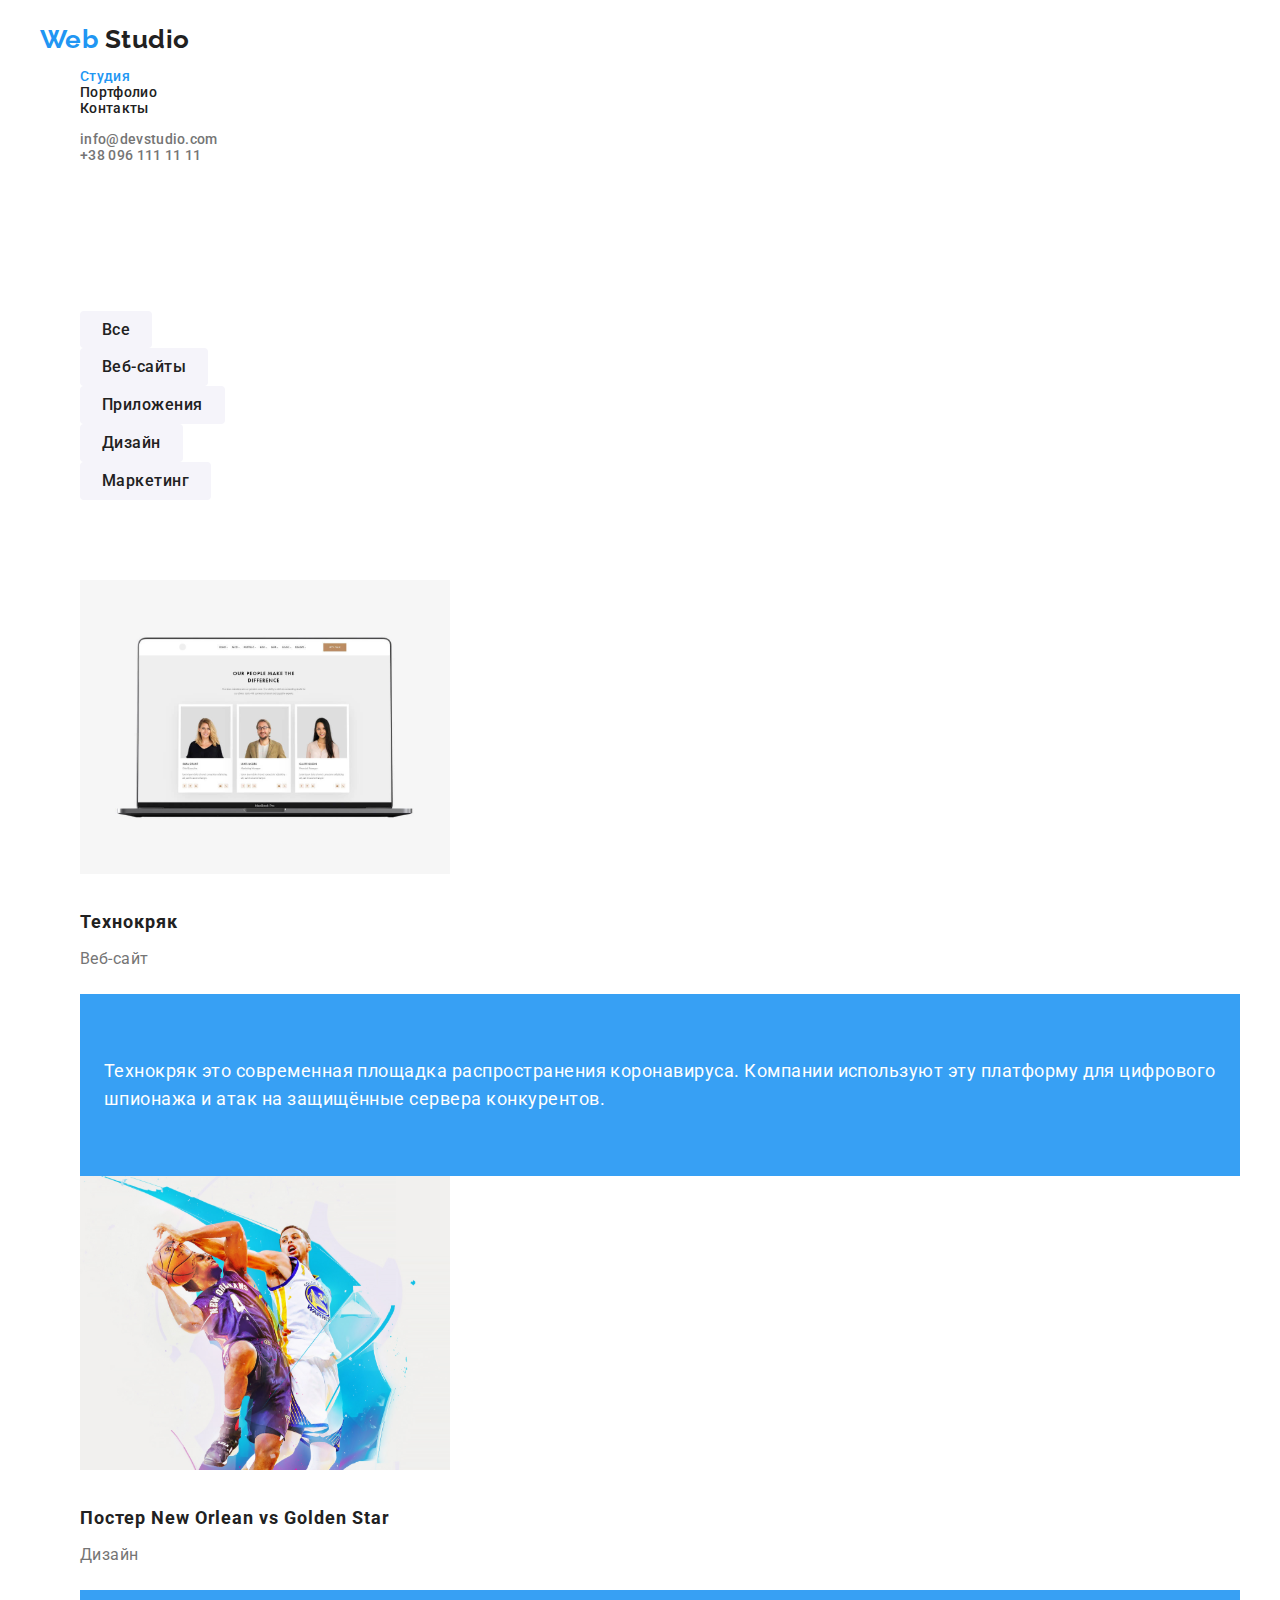
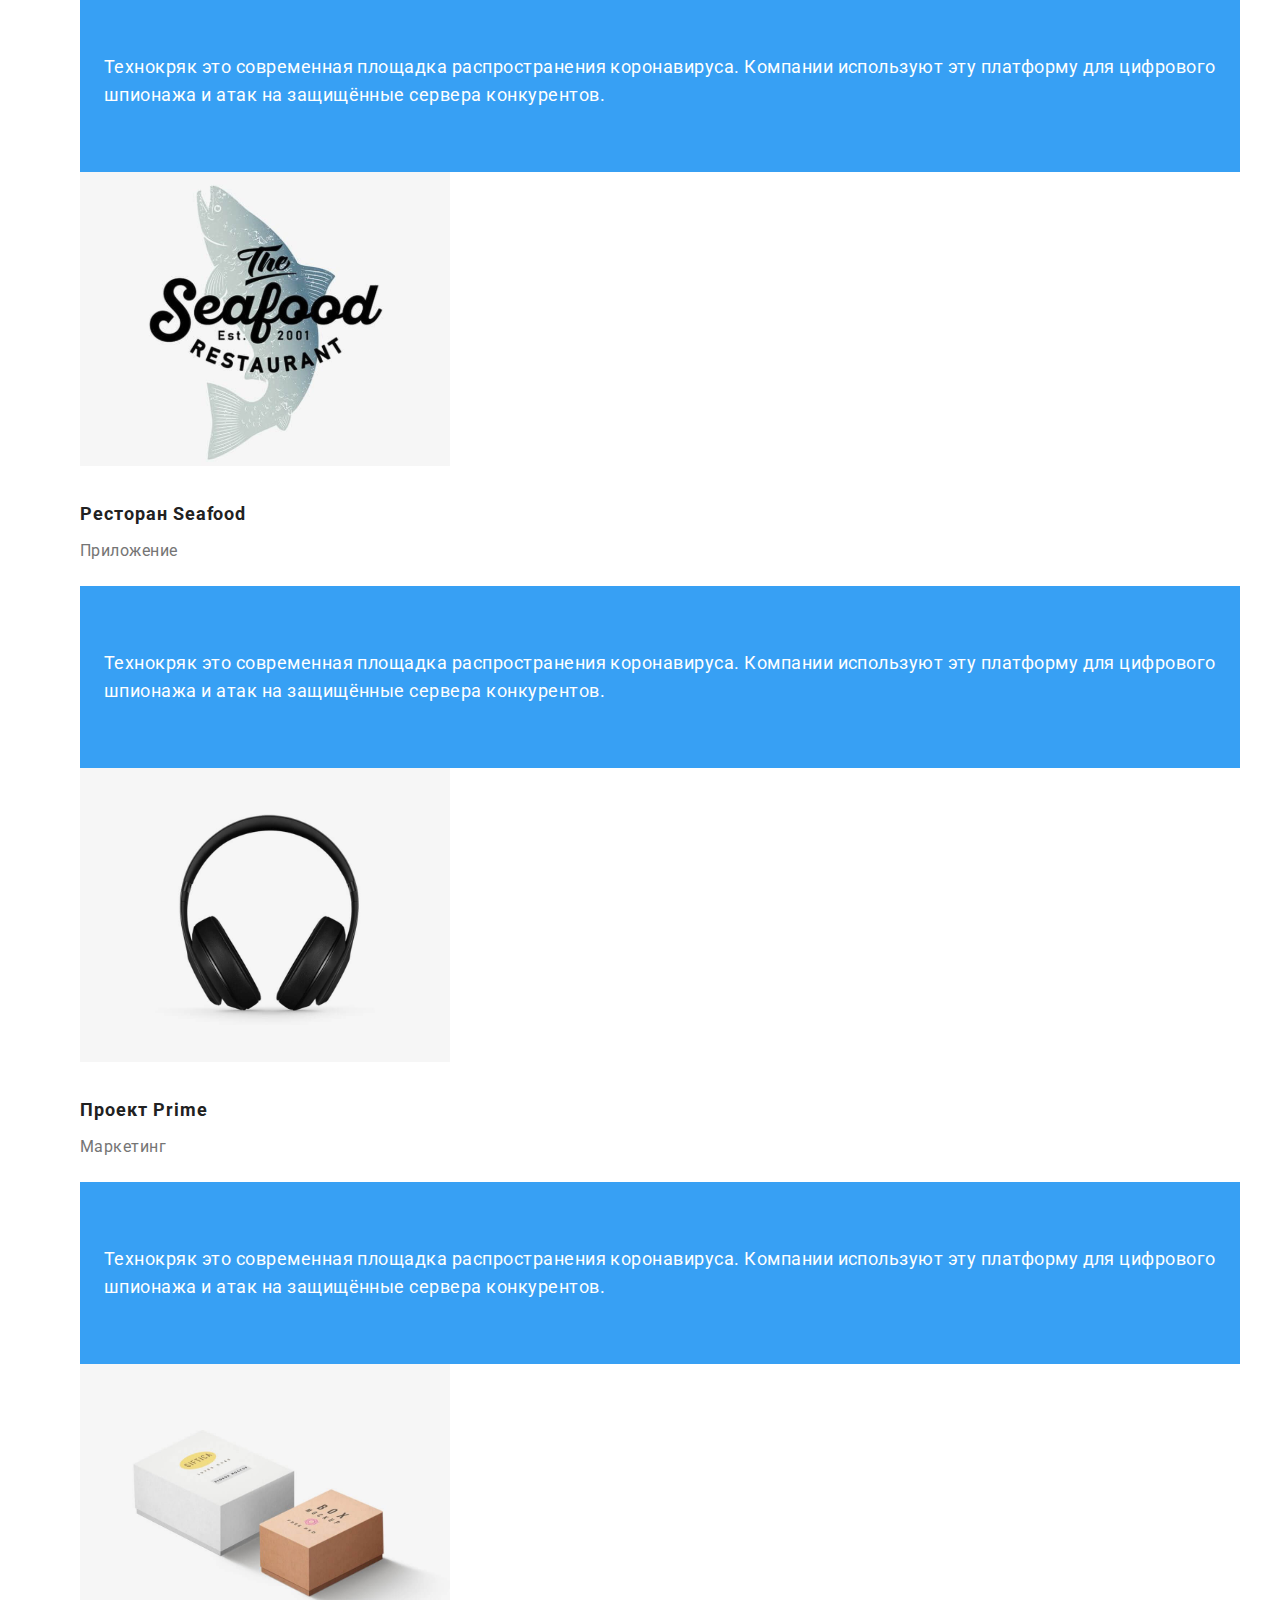
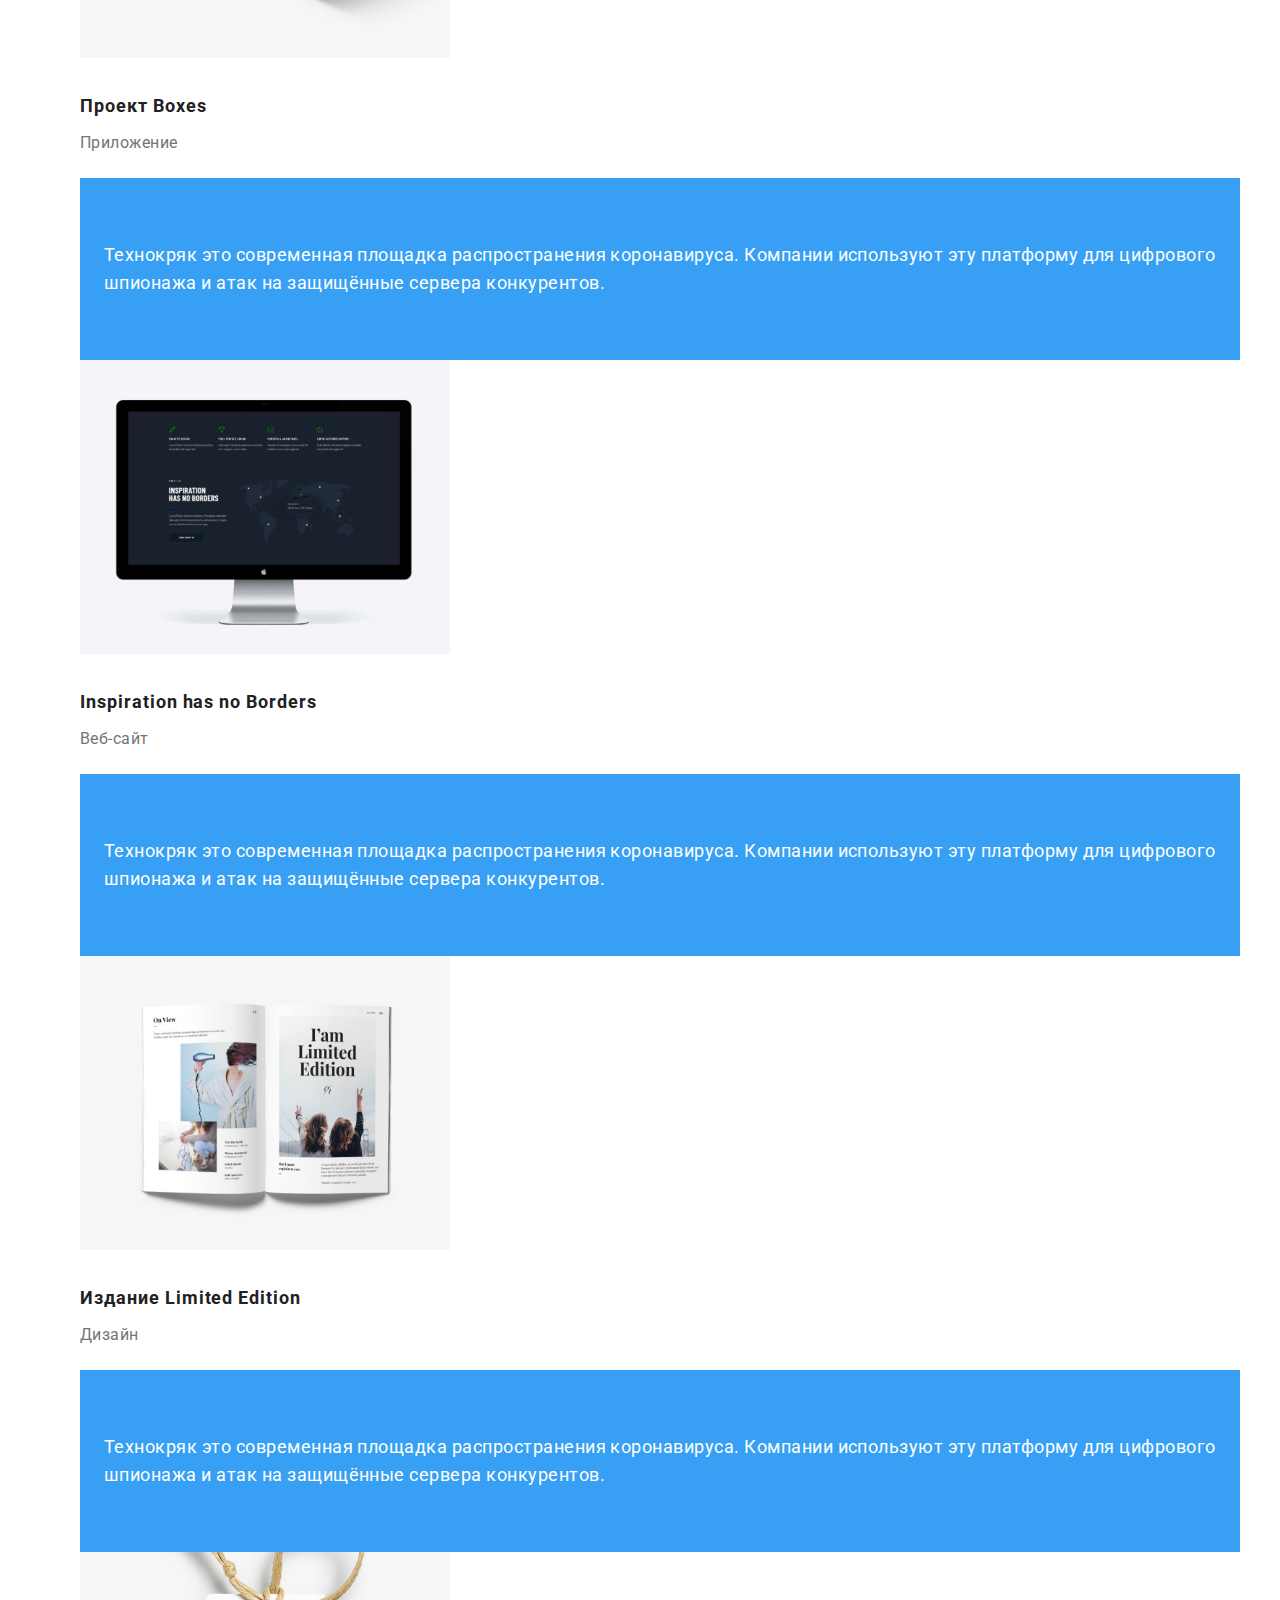
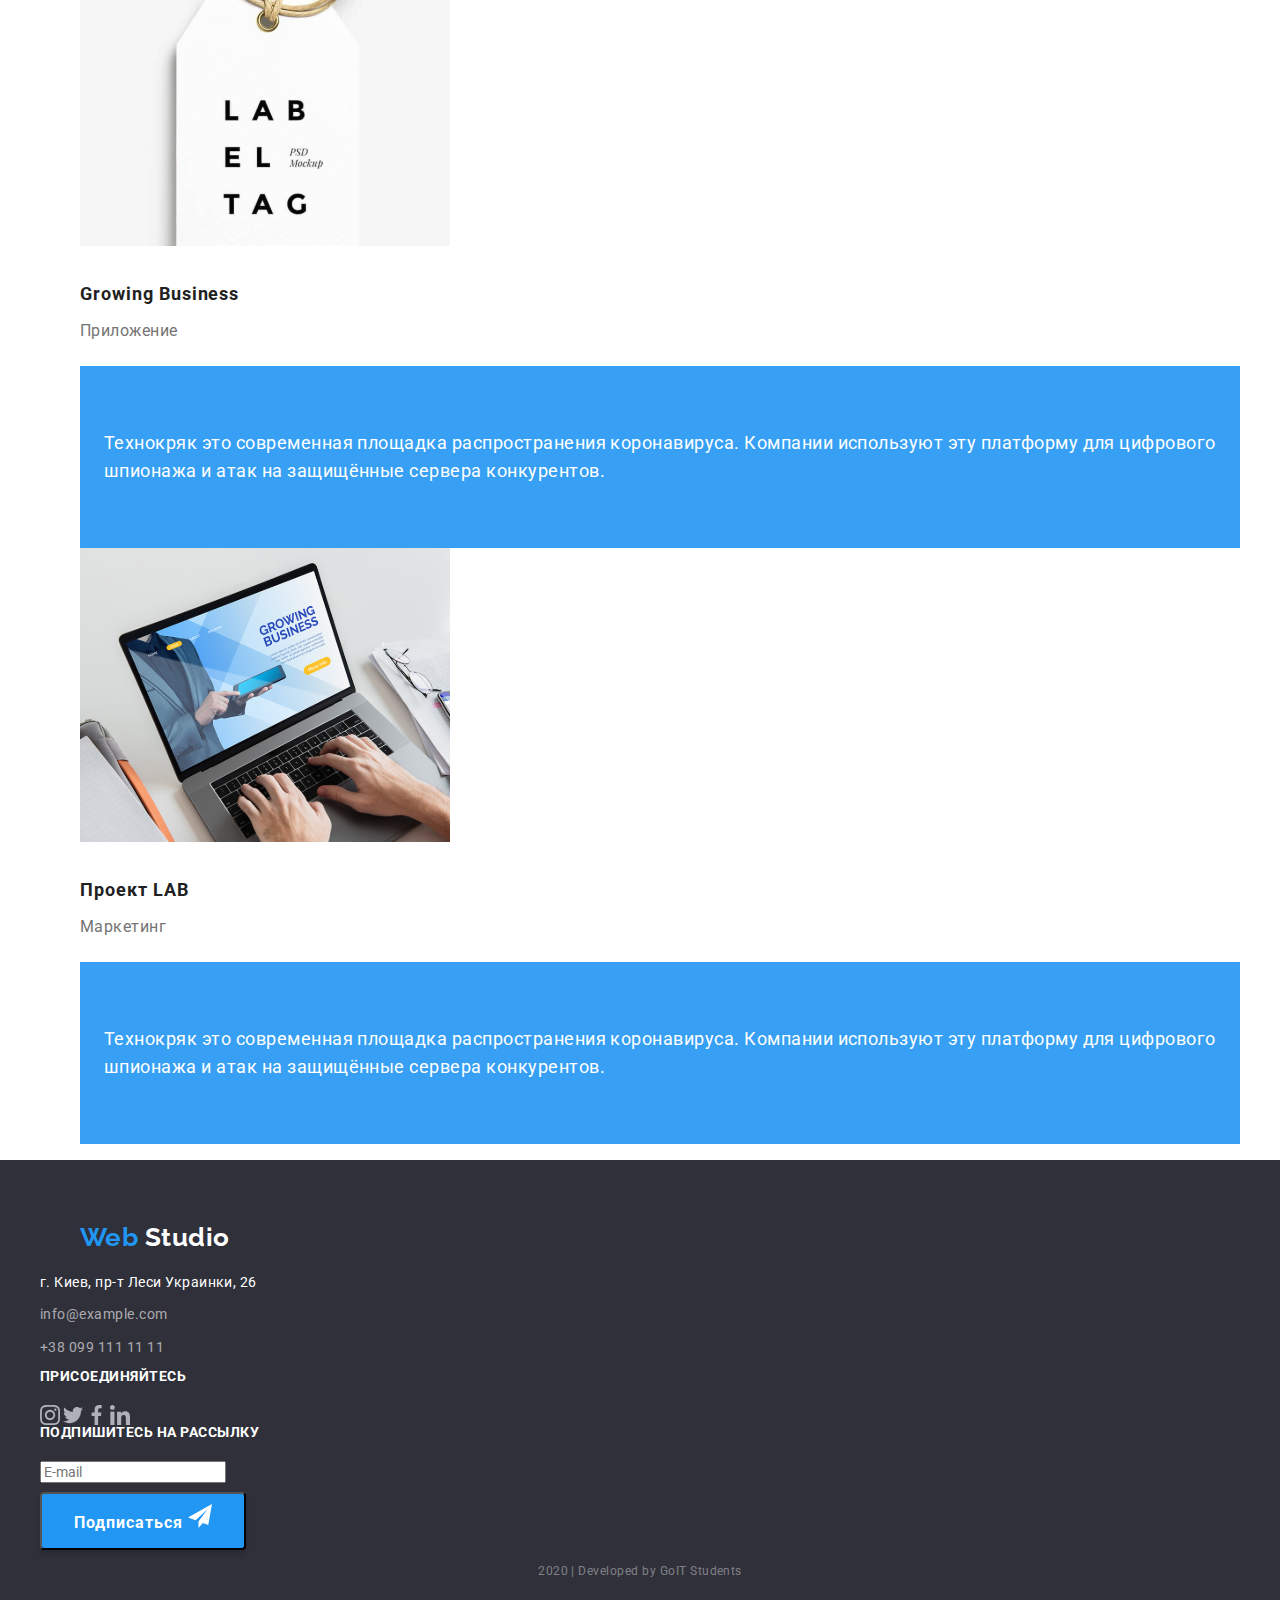
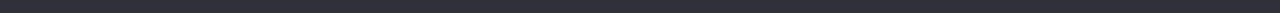
==== commit 6ecacb58: "ДЗ ред исправлены замечания" ====
--- a/portfolio.html
+++ b/portfolio.html
@@ -15,23 +15,21 @@
     <link rel="stylesheet" href="./CSS/style.css" />
   </head>
   <body>
+    <!--             header                 -->
     <header>
-      <!-- header logo  -->
       <div class="container">
-        <a class="logo" href="”#”"
-          >Web <span class="logo-studio">Studio</span></a
-        >
-
-        <!--- header navigation -->
-        <nav>
-          <ul class="header-text-style list">
-            <li>
-              <a href="./index.html" class="nav-style">Студия</a>
-            </li>
-            <li>
-              <a href="./portfolio.html" class="nav-style active-page"
-                >Портфолио</a
-              >
+        <nav class="main-nav">
+          <!-- header logo  -->
+          <a class="logo" href="#"
+            >Web <span class="logo-right">Studio</span></a
+          >
+          <!-- header navigation -->
+          <ul class="list site-nav">
+            <li>
+              <a href="./index.html" class="nav-style current">Студия</a>
+            </li>
+            <li>
+              <a href="./portfolio.html" class="nav-style">Портфолио</a>
             </li>
             <li>
               <a href="./contact.html" class="nav-style">Контакты</a>
@@ -39,57 +37,52 @@
           </ul>
         </nav>
 
-        <!--- header contacts -->
-        <a href="mailto:info@devstudio.com" class="header-text-style us"
-          >info@devstudio.com</a
-        >
-        <a href="tel:+380961111111" class="header-text-style us"
-          >+38 096 111 11 11</a
-        >
-        <!--end header contacts -->
+        <!--  header contacts -->
+        <ul class="list auth-nav">
+          <li>
+            <a href="mailto:info@devstudio.com" class="header-text-style us"
+              >info@devstudio.com</a
+            >
+          </li>
+          <li>
+            <a href="tel:+380961111111" class="header-text-style us"
+              >+38 096 111 11 11</a
+            >
+          </li>
+        </ul>
       </div>
     </header>
+    <!--              main                  -->
     <main>
-      <nav>
+      <!-- h1 unvisible -->
+      <h1 class="section-hat">Portfolio</h1>
+
+      <!-- navigation -->
+      <nav class="navigation">
         <div class="container">
           <ul class="list">
             <li>
-              <button
-                type="button"
-                class="text-style-title name-title portfolio-ref"
-              >
+              <button type="button" class="text-style-title name-title ref">
                 Все
               </button>
             </li>
             <li>
-              <button
-                type="button"
-                class="text-style-title name-title portfolio-ref"
-              >
+              <button type="button" class="text-style-title name-title ref">
                 Веб-сайты
               </button>
             </li>
             <li>
-              <button
-                type="button"
-                class="text-style-title name-title portfolio-ref"
-              >
+              <button type="button" class="text-style-title name-title ref">
                 Приложения
               </button>
             </li>
             <li>
-              <button
-                type="button"
-                class="text-style-title name-title portfolio-ref"
-              >
+              <button type="button" class="text-style-title name-title ref">
                 Дизайн
               </button>
             </li>
             <li>
-              <button
-                type="button"
-                class="text-style-title name-title portfolio-ref"
-              >
+              <button type="button" class="text-style-title name-title ref">
                 Маркетинг
               </button>
             </li>
@@ -97,21 +90,20 @@
         </div>
       </nav>
 
-      <h1 class="portfolio-hat">Portfolio</h1>
-
+      <!-- galery / portfolio content -->
       <section class="portfolio-section">
         <div class="container">
           <ul class="list">
             <li>
               <!-- Технокряк -->
-              <a href="">
+              <a class="section-a" href="">
                 <img
                   src="./img/img-portfolio/technocrack.svg"
                   alt="веб-сайт Технокряк"
                 />
-                <h2 class="portfolio-section-title">Технокряк</h2>
-                <p>Веб-сайт</p>
-                <p>
+                <h2 class="text-style-title section-text-title">Технокряк</h2>
+                <p class="section-p">Веб-сайт</p>
+                <p class="text-item">
                   Технокряк это современная площадка распространения
                   коронавируса. Компании используют эту платформу для цифрового
                   шпионажа и атак на защищённые сервера конкурентов.
@@ -120,16 +112,16 @@
             </li>
             <li>
               <!-- Постер New Orlean vs Golden Star -->
-              <a href="">
+              <a class="section-a" href="">
                 <img
                   src="./img/img-portfolio/design.svg"
                   alt="Постер New Orlean vs Golden Star"
                 />
-                <h2 class="portfolio-section-title">
+                <h2 class="text-style-title section-text-title">
                   Постер New Orlean vs Golden Star
                 </h2>
-                <p>Дизайн</p>
-                <p>
+                <p class="section-p">Дизайн</p>
+                <p class="text-item">
                   Технокряк это современная площадка распространения
                   коронавируса. Компании используют эту платформу для цифрового
                   шпионажа и атак на защищённые сервера конкурентов.
@@ -138,14 +130,16 @@
             </li>
             <li>
               <!-- Ресторан Seafood -->
-              <a href="">
+              <a class="section-a" href="">
                 <img
                   src="./img/img-portfolio/restaurant.svg"
                   alt="Ресторан Seafood"
                 />
-                <h2 class="portfolio-section-title">Ресторан Seafood</h2>
-                <p>Приложение</p>
-                <p>
+                <h2 class="text-style-title section-text-title">
+                  Ресторан Seafood
+                </h2>
+                <p class="section-p">Приложение</p>
+                <p class="text-item">
                   Технокряк это современная площадка распространения
                   коронавируса. Компании используют эту платформу для цифрового
                   шпионажа и атак на защищённые сервера конкурентов.
@@ -154,14 +148,16 @@
             </li>
             <li>
               <!-- Проект Prime -->
-              <a href="">
+              <a class="section-a" href="">
                 <img
                   src="./img/img-portfolio/prime-project.svg"
                   alt="Проект Prime"
                 />
-                <h2 class="portfolio-section-title">Проект Prime</h2>
-                <p>Маркетинг</p>
-                <p>
+                <h2 class="text-style-title section-text-title">
+                  Проект Prime
+                </h2>
+                <p class="section-p">Маркетинг</p>
+                <p class="text-item">
                   Технокряк это современная площадка распространения
                   коронавируса. Компании используют эту платформу для цифрового
                   шпионажа и атак на защищённые сервера конкурентов.
@@ -170,14 +166,16 @@
             </li>
             <li>
               <!-- Проект Boxes -->
-              <a href="">
+              <a class="section-a" href="">
                 <img
                   src="./img/img-portfolio/box-project.svg"
                   alt="Проект Boxes"
                 />
-                <h2 class="portfolio-section-title">Проект Boxes</h2>
-                <p>Приложение</p>
-                <p>
+                <h2 class="text-style-title section-text-title">
+                  Проект Boxes
+                </h2>
+                <p class="section-p">Приложение</p>
+                <p class="text-item">
                   Технокряк это современная площадка распространения
                   коронавируса. Компании используют эту платформу для цифрового
                   шпионажа и атак на защищённые сервера конкурентов.
@@ -186,16 +184,16 @@
             </li>
             <li>
               <!-- Inspiration has no Borders -->
-              <a href="">
+              <a class="section-a" href="">
                 <img
                   src="./img/img-portfolio/inspir-no-birders.svg"
                   alt="Inspiration has no Borders"
                 />
-                <h2 class="portfolio-section-title">
+                <h2 class="text-style-title section-text-title">
                   Inspiration has no Borders
                 </h2>
-                <p>Веб-сайт</p>
-                <p>
+                <p class="section-p">Веб-сайт</p>
+                <p class="text-item">
                   Технокряк это современная площадка распространения
                   коронавируса. Компании используют эту платформу для цифрового
                   шпионажа и атак на защищённые сервера конкурентов.
@@ -204,14 +202,16 @@
             </li>
             <li>
               <!-- Издание Limited Edition -->
-              <a href="">
+              <a class="section-a" href="">
                 <img
                   src="./img/img-portfolio/limited-edition.svg"
                   alt="Издание Limited Edition"
                 />
-                <h2 class="portfolio-section-title">Издание Limited Edition</h2>
-                <p>Дизайн</p>
-                <p>
+                <h2 class="text-style-title section-text-title">
+                  Издание Limited Edition
+                </h2>
+                <p class="section-p">Дизайн</p>
+                <p class="text-item">
                   Технокряк это современная площадка распространения
                   коронавируса. Компании используют эту платформу для цифрового
                   шпионажа и атак на защищённые сервера конкурентов.
@@ -220,14 +220,16 @@
             </li>
             <li>
               <!-- Проект LAB -->
-              <a href="">
+              <a class="section-a" href="">
                 <img
                   src="./img/img-portfolio/lab-project.svg"
                   alt="Growing Business"
                 />
-                <h2 class="portfolio-section-title">Growing Business</h2>
-                <p>Приложение</p>
-                <p>
+                <h2 class="text-style-title section-text-title">
+                  Growing Business
+                </h2>
+                <p class="section-p">Приложение</p>
+                <p class="text-item">
                   Технокряк это современная площадка распространения
                   коронавируса. Компании используют эту платформу для цифрового
                   шпионажа и атак на защищённые сервера конкурентов.
@@ -236,14 +238,14 @@
             </li>
             <li>
               <!-- Growing Business -->
-              <a href="">
+              <a class="section-a" href="">
                 <img
                   src="./img/img-portfolio/growing-busines.svg"
                   alt="Проект LAB"
                 />
-                <h2 class="portfolio-section-title">Проект LAB</h2>
-                <p>Маркетинг</p>
-                <p>
+                <h2 class="text-style-title section-text-title">Проект LAB</h2>
+                <p class="section-p">Маркетинг</p>
+                <p class="text-item">
                   Технокряк это современная площадка распространения
                   коронавируса. Компании используют эту платформу для цифрового
                   шпионажа и атак на защищённые сервера конкурентов.
@@ -254,35 +256,37 @@
         </div>
       </section>
     </main>
+
+    <!--            footer                  -->
     <footer>
       <div class="container">
-        <!-- footer contacts / секция контактов/ -->
-        <section>
-          <h2>
-            <a class="logo" href="”#”"
-              >Web <span class="logo-studio logo-footer">Studio</span></a
-            >
-          </h2>
-
-          <address class="footer-text-style">
-            <p>
-              г. Киев, пр-т Леси Украинки, 26
-            </p>
-            <a
-              class="footer-text-style footer-us"
-              href="mailto:info@example.com"
-              >info@example.com</a
-            >
-
-            <a class="footer-text-style footer-us" href="tel:+380991111111"
-              >+38 099 111 11 11</a
-            >
-          </address>
-        </section>
+        <ul class="list">
+          <!-- footer logo -->
+          <li>
+            <h2>
+              <a class="logo" href="#"
+                >Web <span class="logo-reverse">Studio</span></a
+              >
+            </h2>
+          </li>
+        </ul>
+        <!--  footer contacts / секция контактов/ -->
+        <address class="footer-text-style">
+          <p>
+            г. Киев, пр-т Леси Украинки, 26
+          </p>
+          <a class="footer-text-style footer-us" href="mailto:info@example.com"
+            >info@example.com</a
+          >
+
+          <a class="footer-text-style footer-us" href="tel:+380991111111"
+            >+38 099 111 11 11</a
+          >
+        </address>
 
         <!-- footer community / cекция соцсетей / -->
         <section>
-          <h2 class="text-style-title footer-title">присоединяйтесь</h2>
+          <h2 class="footer-title text-style-title">присоединяйтесь</h2>
 
           <a href="">
             <img src="./img/community-logo/instagram-logo.svg" alt="instagram"
@@ -298,7 +302,7 @@
           </a>
         </section>
 
-        <!--  footer subscribing / секция подписки / -->
+        <!-- footer subscribing / секция подписки / -->
         <h2 class="text-style-title footer-title">Подпишитесь на рассылку</h2>
         <form>
           <p class="form-text"><input placeholder="E-mail" name="email" /></p>
@@ -312,7 +316,8 @@
             </button>
           </p>
         </form>
-        <!--  footer developing -->
+
+        <!-- footer developing -->
         <p class="copyright">2020 | Developed by GoIT Students</p>
       </div>
     </footer>
--- a/CSS/style.css
+++ b/CSS/style.css
@@ -1,4 +1,13 @@
 /* --------------------------------------------- global preferences -------------------- */
+
+html {
+  box-sizing: border-box;
+}
+*,
+*::before,
+*::after {
+  box-sizing: inherit;
+}
 
 :root {
   --primary-text-color: #757575;
@@ -12,10 +21,11 @@
 }
 
 body {
+  margin: 0;
+
   background-color: #ffffff;
   font-family: Roboto, sans-serif;
   font-weight: normal;
-
   font-size: 14px;
   line-height: 1.71px;
   letter-spacing: 0.03rem;
@@ -25,16 +35,29 @@
 /* --------------------------------------------- common classes----------------------- */
 .list {
   list-style: none;
+  /* margin: 0; */
+  /* padding: 0; */
 }
 
 .container {
+  width: 1200px;
+  padding-left: 15px;
+  padding-right: 15px;
+  margin-left: auto;
+  margin-right: auto;
+  box-sizing: content-box;
 }
 
 .section {
+  padding-top: 94px;
+  padding-bottom: 94px;
+
   color: var(--primary-text-color);
 }
 
 .section-title {
+  margin-top: 0;
+  margin-bottom: 50px;
   color: var(--text-title-color);
 
   font-weight: bold;
@@ -44,10 +67,20 @@
   letter-spacing: 0.03rem;
 }
 
+.no-padding {
+  padding-bottom: 0;
+}
+
+a {
+  text-decoration: none;
+}
 /* ____________________________________________  studio  ____________________________ */
 
 /* --------------------------------------------- header ------------------------------- */
-
+header {
+  padding-top: 24px;
+  padding-bottom: 25px;
+}
 /* ----------------logo------------------------- */
 .logo {
   color: #2196f3;
@@ -60,29 +93,48 @@
   text-decoration: none;
 }
 
-.logo-studio {
+.logo-right {
   color: var(--text-title-color);
 }
+.logo-reverse {
+  color: #ffffff;
+}
 /* ----------------nav and contact us--------------------------- */
-
+.main-nav {
+  /* display: flex; */
+  /* background-color: red; */
+}
+.site-nav {
+  /* display: flex; */
+}
+/* ------------+++++++++++++++++++++ */
 .header-text-style {
   font-weight: 500;
   font-size: 14px;
+  line-height: 16px;
+  letter-spacing: 0.02rem;
+}
+.header-contact-style {
+  color: #2196f3;
+  color: var(--accent-color);
+}
+/* ++++++++++++++++++++++++++++++++++ */
+
+.site-nav li {
+  font-weight: 500;
+  font-size: 14px;
   line-height: 1.14;
   letter-spacing: 0.02rem;
-  text-decoration: none;
 }
 
 .nav-style {
   color: var(--text-title-color);
-}
-
-.active-page {
-  color: var(--accent-color);
+ 
 }
 
 .us {
   color: var(--primary-text-color);
+  
 }
 
 .nav-style:hover,
@@ -90,7 +142,8 @@
 .us:hover,
 .us:focus,
 .footer-us:hover,
-.footer-us:focus {
+.footer-us:focus,
+.current {
   color: var(--accent-color);
 }
 
@@ -102,7 +155,10 @@
 }
 
 .hero-title {
-  width: 696px;
+  margin-top: 0;
+  margin-bottom: 30px;
+  margin-left: auto;
+  margin-right: auto;
 
   color: #ffffff;
   background: rgba(47, 48, 58, 0.8);
@@ -118,6 +174,10 @@
   line-height: 1.88;
 }
 .button-style {
+  min-width: 136px;
+  padding: 10px 32px;
+  border-radius: 4px;
+
   background-color: var(--bgc-button-color);
   box-shadow: 0px 4px 4px rgba(0, 0, 0, 0.15);
   color: var(--text-button-color);
@@ -129,6 +189,9 @@
 /* ----------------features -------------------------- */
 
 .text-style-title {
+  margin-top: 0;
+  margin-bottom: 10px;
+
   font-weight: bold;
   font-size: 14px;
   line-height: 1.14;
@@ -138,11 +201,15 @@
 }
 
 .main-text {
+  margin-top: 0;
+  margin-bottom: 0;
+
   font-size: 14px;
   line-height: 1.71;
 }
 /* ----------------our-business ----------------------------- */
 .section .figure {
+  margin: 0em;
   text-align: center;
 }
 
@@ -153,20 +220,31 @@
 /* ----------------our team ---------------------------- */
 .team {
   background-color: var(--secong-bgc);
+  text-align: center;
 }
 .person {
+  width: 270px;
+  margin-right: auto;
+  margin-left: auto;
+  background-color: #fff;
   box-shadow: 0px 2px 1px rgba(0, 0, 0, 0.2), 0px 1px 1px rgba(0, 0, 0, 0.14),
     0px 1px 3px rgba(0, 0, 0, 0.12);
   border-radius: 0px 0px 4px 4px;
 }
 
 .job-title {
+  margin-top: 0;
+  margin-bottom: 16px;
+
   font-size: 16px;
   line-height: 1.19;
   text-align: center;
 }
 
 .name-title {
+  margin-top: 30px;
+  margin-bottom: 10px;
+
   font-weight: 500;
   font-size: 16px;
   line-height: 1.19x;
@@ -174,13 +252,25 @@
   text-transform: none;
 }
 
+/* -------------------------clients---------------------------------------------- */
+.clients {
+  text-align: center;
+}
 /*  -------------------------------------------- footer ----------------------------------- */
 footer {
+  margin: 0;
   padding-top: 45px;
+  padding-bottom: 21px;
   background-color: var(--footer-bgc);
   color: #ffffff;
 }
+
+footer p {
+  margin-top: 0;
+  margin-bottom: 9px;
+}
 .logo-footer {
+  margin-: 0;
   padding: 0;
   color: #ffffff;
 }
@@ -190,9 +280,14 @@
   font-style: normal;
 }
 .footer-title {
+  margin-bottom: 20px;
   color: #ffffff;
 }
 .footer-us {
+  display: block;
+  margin-bottom: 9px;
+
+  text-decoration: none;
   color: rgba(255, 255, 255, 0.6);
 }
 .copyright {
@@ -203,21 +298,12 @@
   color: rgba(255, 255, 255, 0.4);
 }
 /* ____________________________________________  portfolio  ______________________________ */
-.portfolio-ref {
-  background-color: var(--secong-bgc);
-  line-height: 1.62;
-  text-align: center;
-}
-
-.portfolio-ref:hover,
-.portfolio-ref:focus {
-  background-color: var(--bgc-button-color);
-  color: var(--text-button-color);
-}
-
-.portfolio-hat {
-  color: #ffffff;
-}
+
+.navigation {
+  padding-top: 93px;
+  padding-bottom: 50px;
+}
+
 .portfolio-section {
   font-size: 16px;
   line-height: 1.87;
@@ -225,14 +311,60 @@
   color: var(--primary-text-color);
 }
 
-.portfolio-section-title {
-  font-weight: bold;
+.section-hat {
+  margin: 0;
+  font-size: 0px;
+}
+
+.section-text-title {
+  margin-top: 20px;
+  margin-bottom: 4px;
+
   font-size: 18px;
   line-height: 2;
   letter-spacing: 0.06rem;
-  color: var(--text-title-color);
-}
-a {
+  text-transform: none;
+}
+
+.section-a {
   color: inherit;
-}
-/* ____________________________________________  end portfolio  ________________ */
+  text-decoration: none;
+}
+
+.section-p {
+  margin-top: 0;
+  margin-bottom: 20px;
+
+  font-size: 16px;
+  line-height: 1.87;
+}
+
+.text-item {
+  margin: 0;
+  padding: 63px 24px;
+
+  font-size: 18px;
+  line-height: 1.56;
+  background-color: rgba(33, 150, 243, 0.9);
+  color: #ffffff;
+}
+
+.ref {
+  margin: 0;
+  border-radius: 4px;
+  border-color: var(--secong-bgc);
+  border: none;
+  padding: 6px 22px;
+
+  background-color: var(--secong-bgc);
+  line-height: 1.62;
+  text-align: center;
+}
+
+.ref:hover,
+.ref:focus {
+  background-color: var(--bgc-button-color);
+  color: var(--text-button-color);
+  box-shadow: 0px 2px 2px rgba(0, 0, 0, 0.12), 0px 1px 2px rgba(0, 0, 0, 0.08),
+    0px 3px 1px rgba(0, 0, 0, 0.1);
+}
